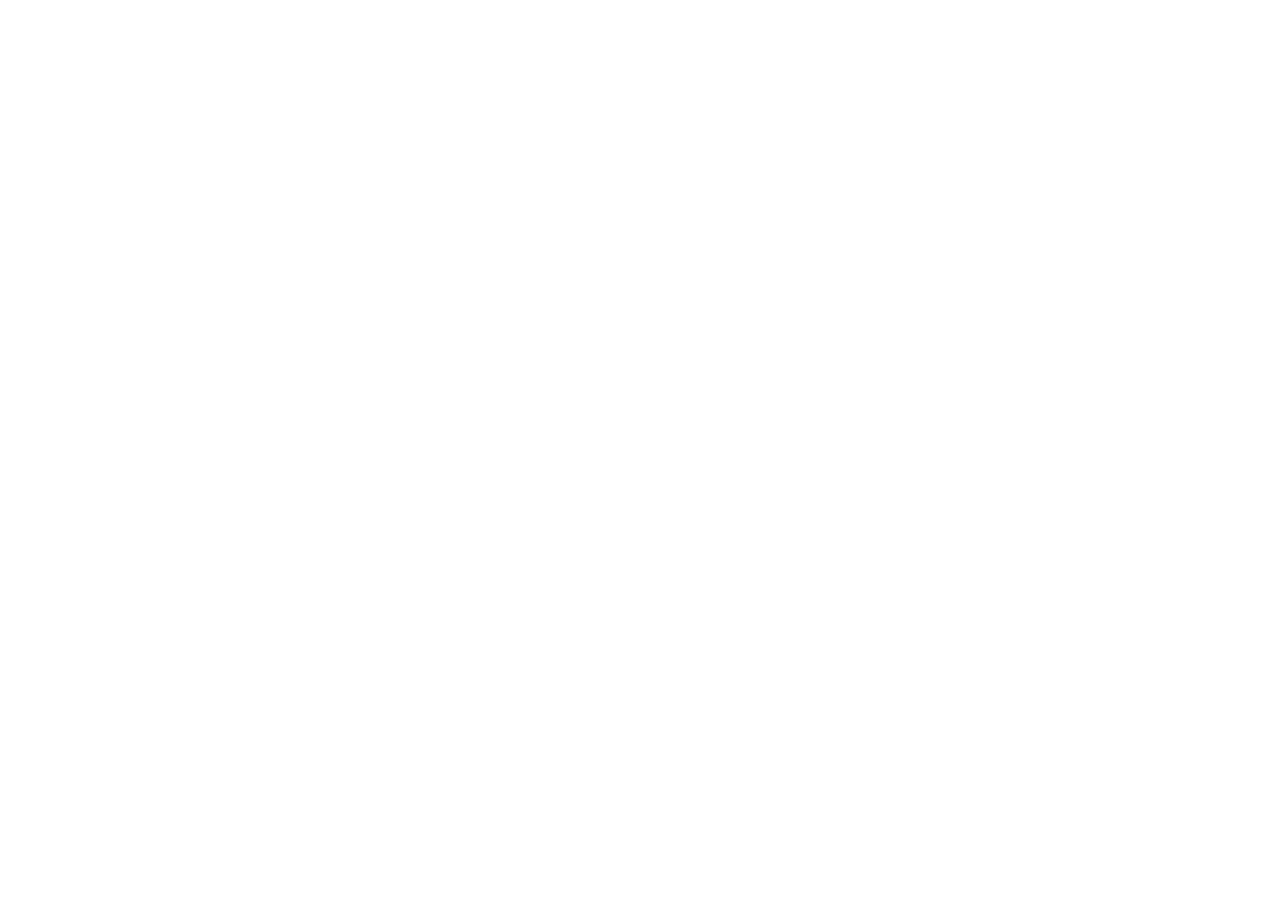
==== portfolio.html @ ced8c38a "readyToWork" ====
<!DOCTYPE html>
<html lang="en">
  <head>
    <meta charset="UTF-8" />
    <meta http-equiv="X-UA-Compatible" content="IE=edge" />
    <meta name="viewport" content="width=device-width, initial-scale=1.0" />
    <title>Document</title>
  </head>
  <body></body>
</html>
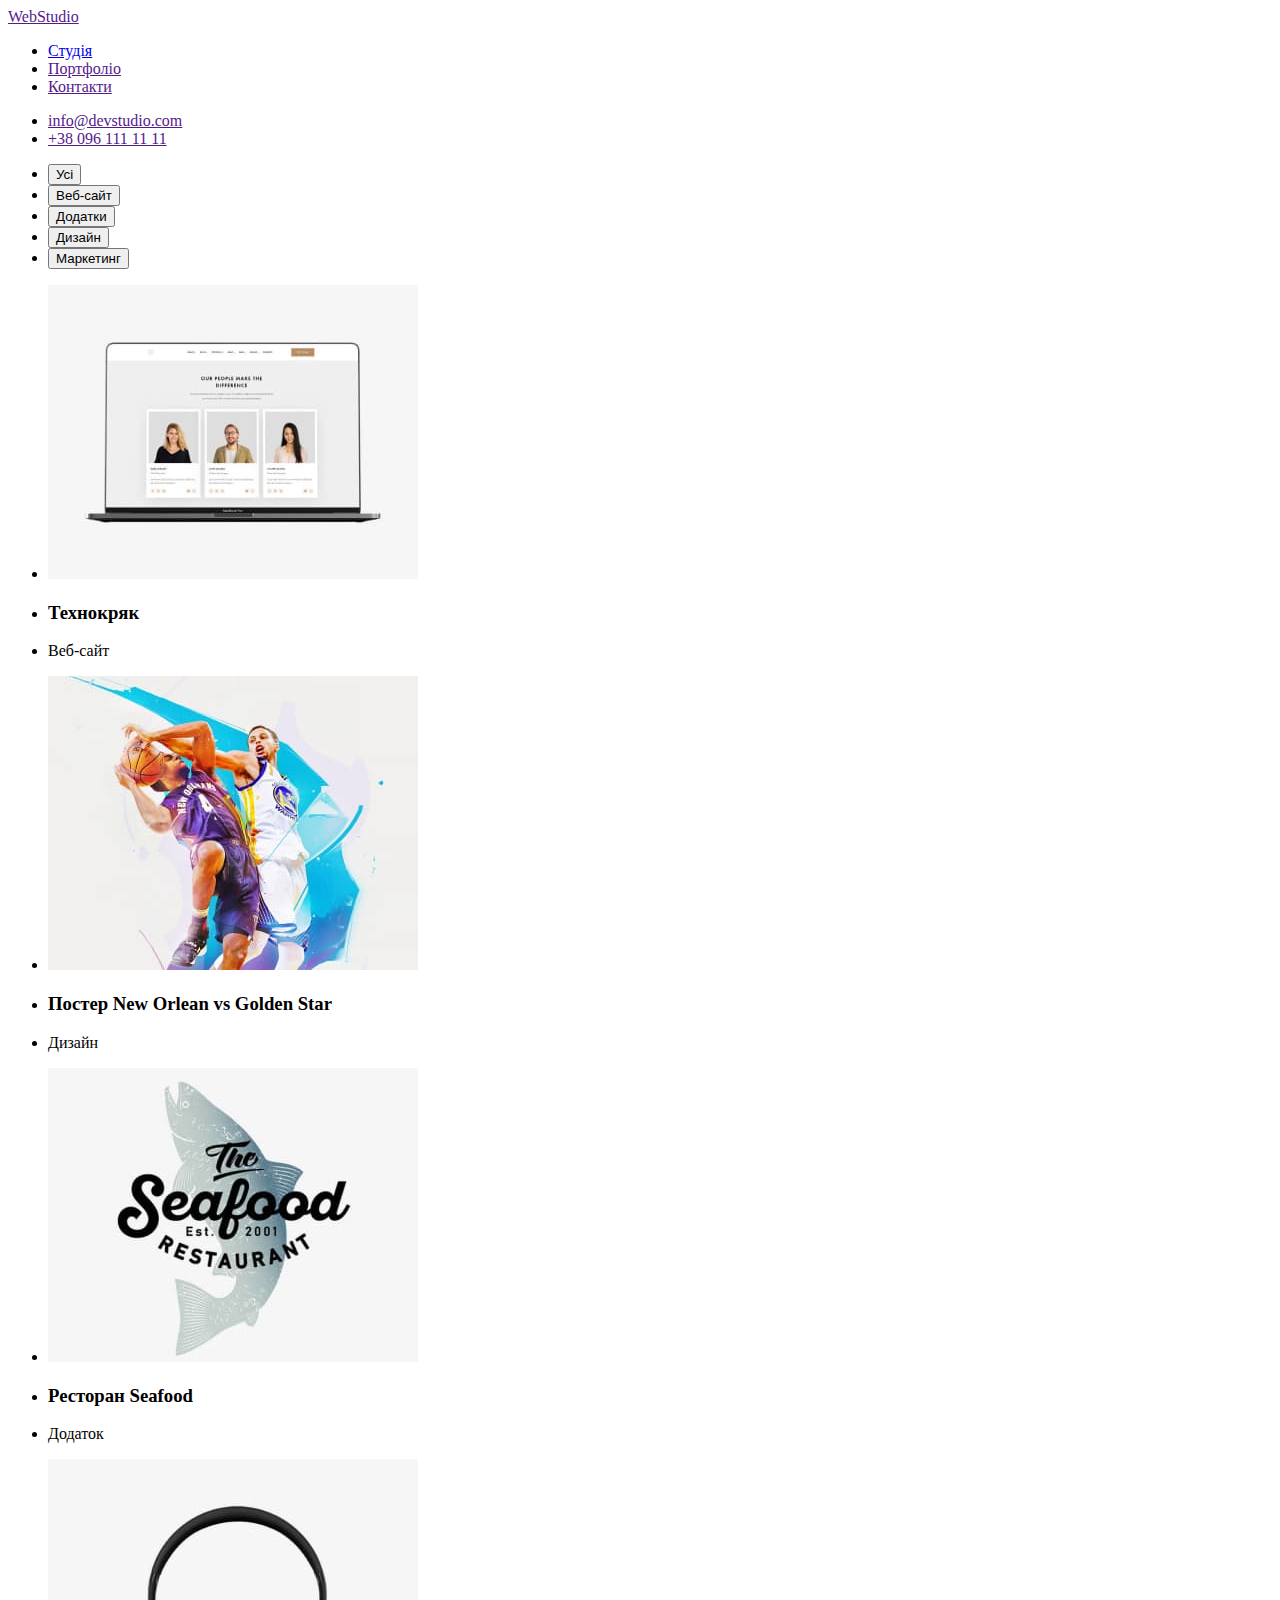
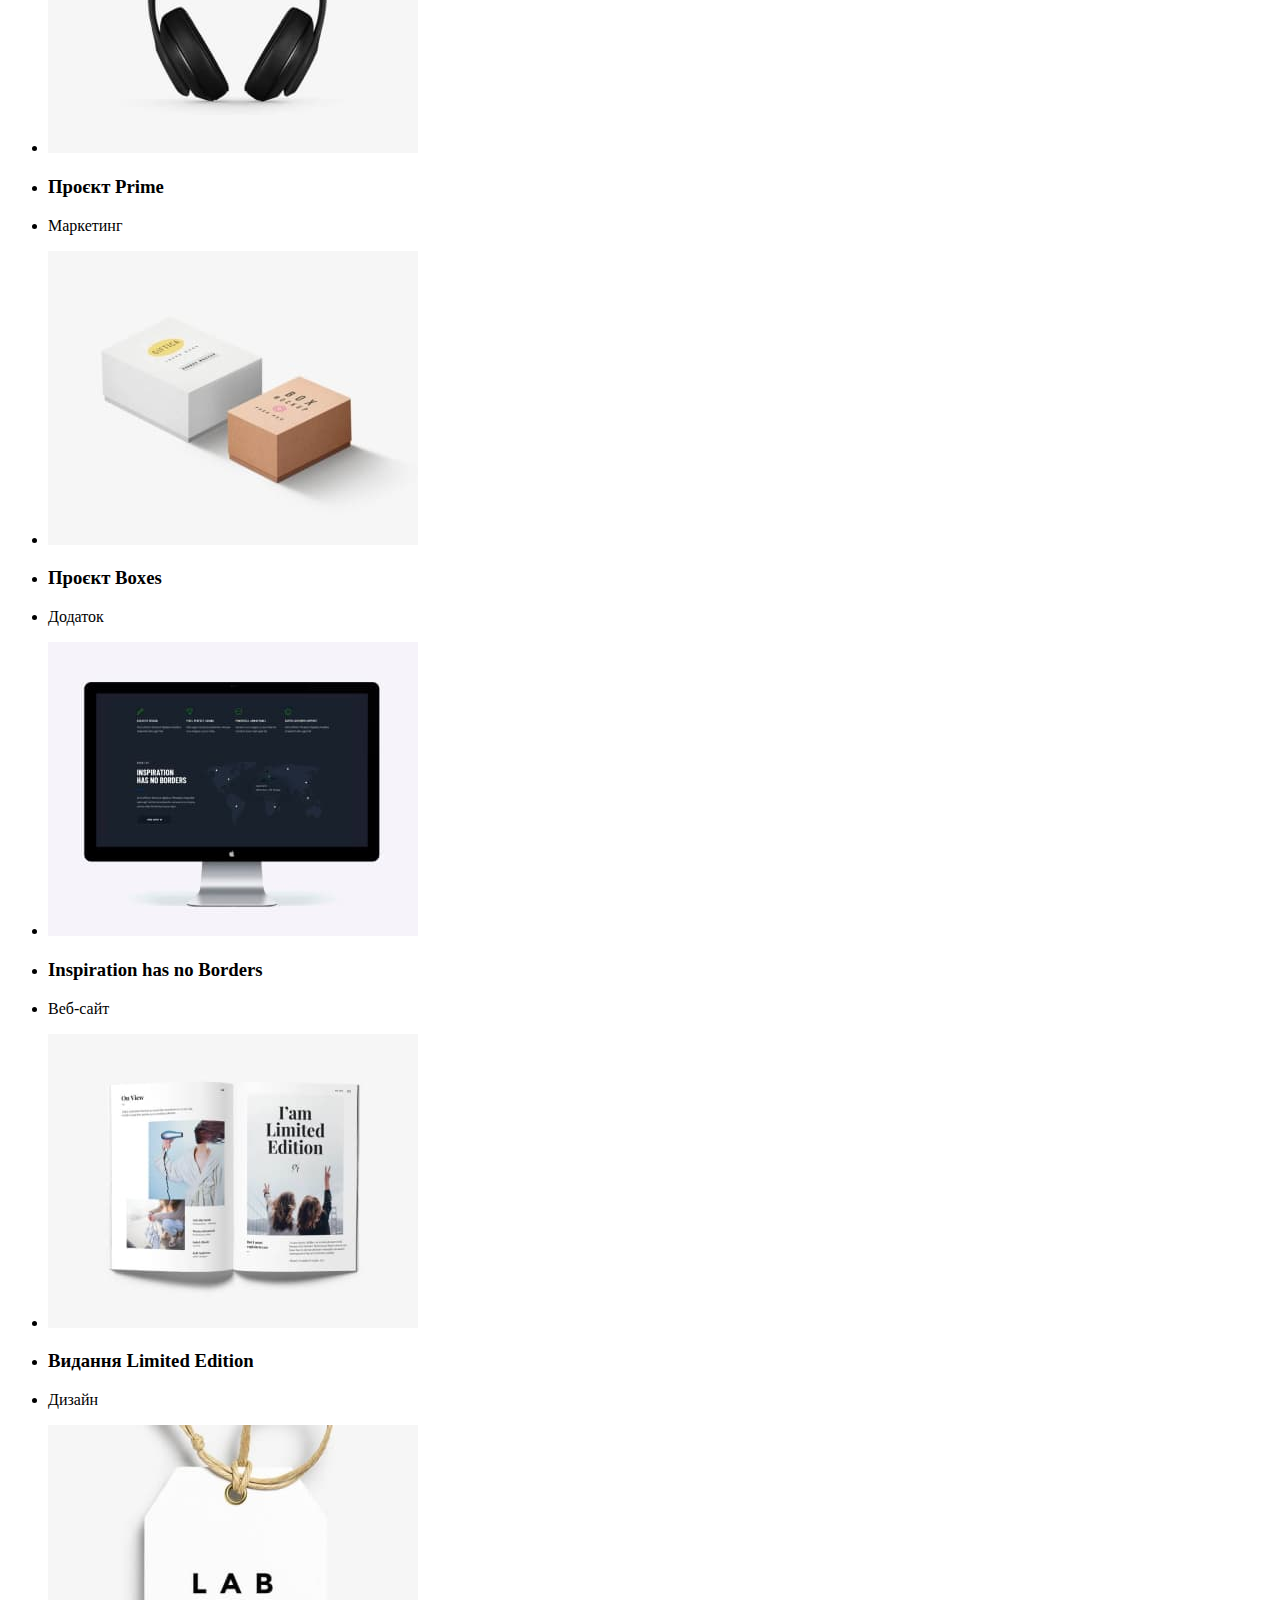
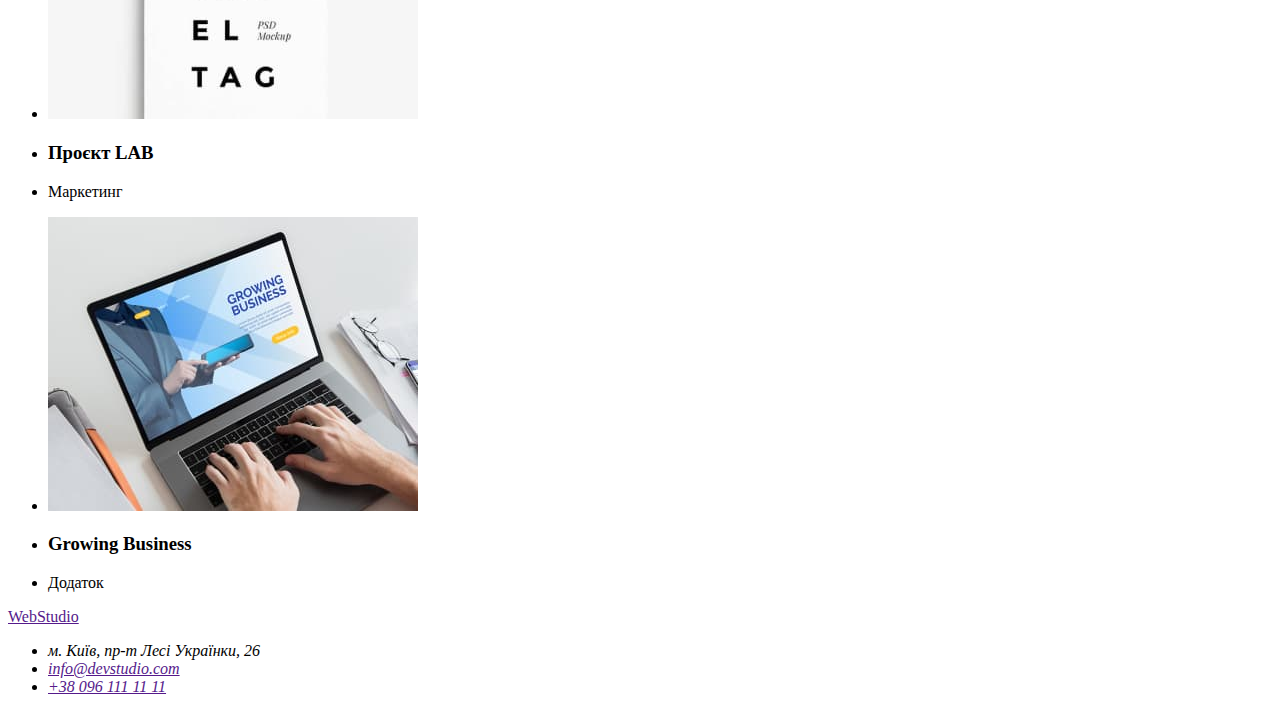
==== commit 1f8f19c6: "test" ====
--- a/portfolio.html
+++ b/portfolio.html
@@ -1,10 +1,98 @@
 <!DOCTYPE html>
-<html lang="en">
+<html lang="uk">
   <head>
     <meta charset="UTF-8" />
     <meta http-equiv="X-UA-Compatible" content="IE=edge" />
     <meta name="viewport" content="width=device-width, initial-scale=1.0" />
     <title>Document</title>
+    <link rel="stylesheet" href="css/style.css" />
   </head>
-  <body></body>
+  <body>
+    <header>
+      <a href="">WebStudio</a>
+      <nav>
+        <ul>
+          <li><a href="index.html">Студія</a></li>
+          <li><a href="">Портфоліо</a></li>
+          <li><a href="">Контакти</a></li>
+        </ul>
+      </nav>
+      <ul>
+        <li><a href="">info@devstudio.com</a></li>
+        <li><a href="">+38 096 111 11 11</a></li>
+      </ul>
+    </header>
+    <main>
+      <section>
+        <ul>
+          <li><button type="button">Усі</button></li>
+          <li><button type="button">Веб-сайт</button></li>
+          <li><button type="button">Додатки</button></li>
+          <li><button type="button">Дизайн</button></li>
+          <li><button type="button">Маркетинг</button></li>
+        </ul>
+      </section>
+      <section>
+        <ul>
+          <li><img src="images\cards\img.jpg" alt="laptop" /></li>
+          <li><h3>Технокряк</h3></li>
+          <li><p>Веб-сайт</p></li>
+        </ul>
+        <ul>
+          <li><img src="images\cards\img (1).jpg" alt="players" /></li>
+          <li><h3>Постер New Orlean vs Golden Star</h3></li>
+          <li><p>Дизайн</p></li>
+        </ul>
+        <ul>
+          <li><img src="images\cards\img (2).jpg" alt="restaurant" /></li>
+          <li><h3>Ресторан Seafood</h3></li>
+          <li><p>Додаток</p></li>
+        </ul>
+        <ul>
+          <li><img src="images\cards\img (3).jpg" alt="headphones" /></li>
+          <li><h3>Проєкт Prime</h3></li>
+          <li><p>Маркетинг</p></li>
+        </ul>
+        <ul>
+          <li><img src="images\cards\img (4).jpg" alt="boxes" /></li>
+          <li><h3>Проєкт Boxes</h3></li>
+          <li><p>Додаток</p></li>
+        </ul>
+        <ul>
+          <li><img src="images\cards\img (5).jpg" alt="monitor" /></li>
+          <li><h3>Inspiration has no Borders</h3></li>
+          <li><p>Веб-сайт</p></li>
+        </ul>
+        <ul>
+          <li><img src="images\cards\img (6).jpg" alt="book" /></li>
+          <li><h3>Видання Limited Edition</h3></li>
+          <li><p>Дизайн</p></li>
+        </ul>
+        <ul>
+          <li><img src="images\cards\img (7).jpg" alt="label" /></li>
+          <li><h3>Проєкт LAB</h3></li>
+          <li><p>Маркетинг</p></li>
+        </ul>
+        <ul>
+          <li><img src="images\cards\img (8).jpg" alt="laptop" /></li>
+          <li><h3>Growing Business</h3></li>
+          <li><p>Додаток</p></li>
+        </ul>
+      </section>
+    </main>
+    <footer>
+      <a href="">WebStudio</a>
+      <address>
+        <ul>
+          <li><a>м. Київ, пр-т Лесі Українки, 26</a></li>
+          <li>
+            <a href="">info@devstudio.com</a>
+          </li>
+          <li>
+            <a href="">+38 096 111 11 11</a>
+          </li>
+        </ul>
+      </address>
+    </footer>
+  </body>
 </html>
--- a/css/style.css
+++ b/css/style.css
@@ -0,0 +1 @@
+
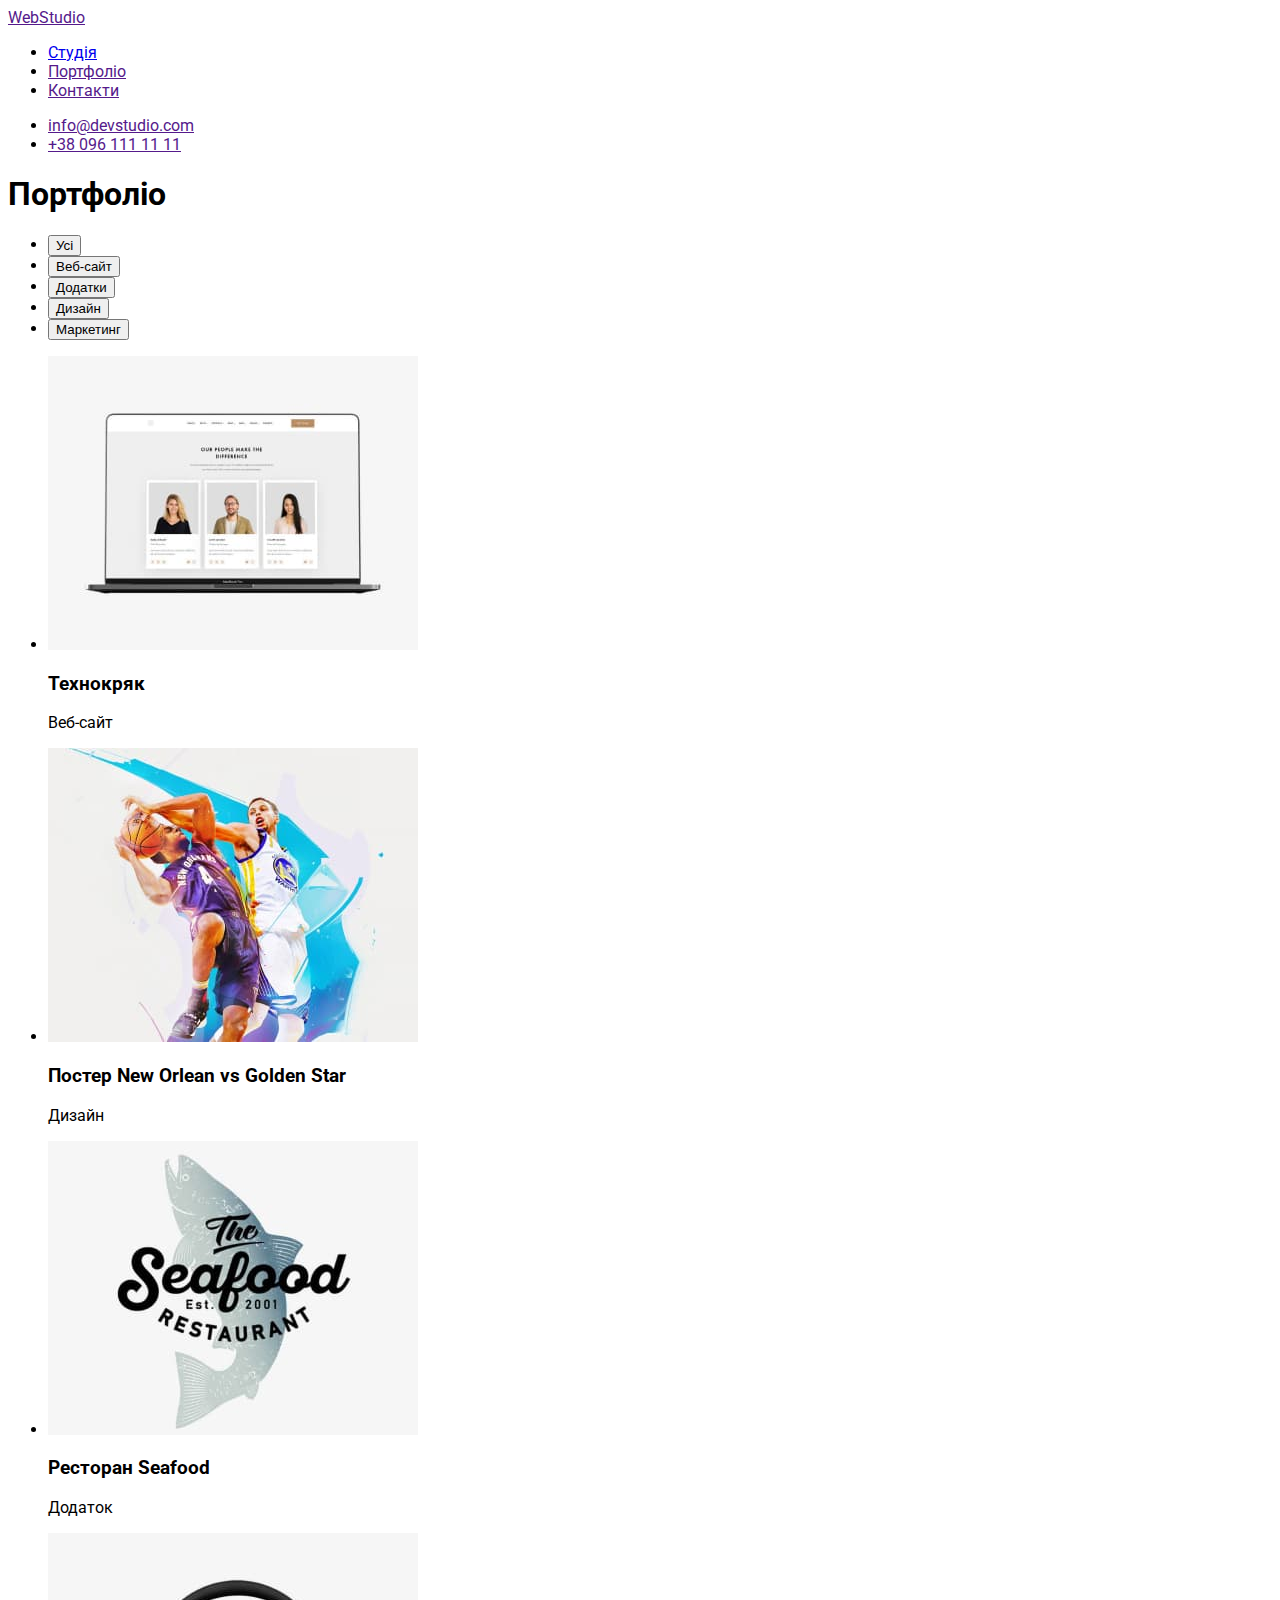
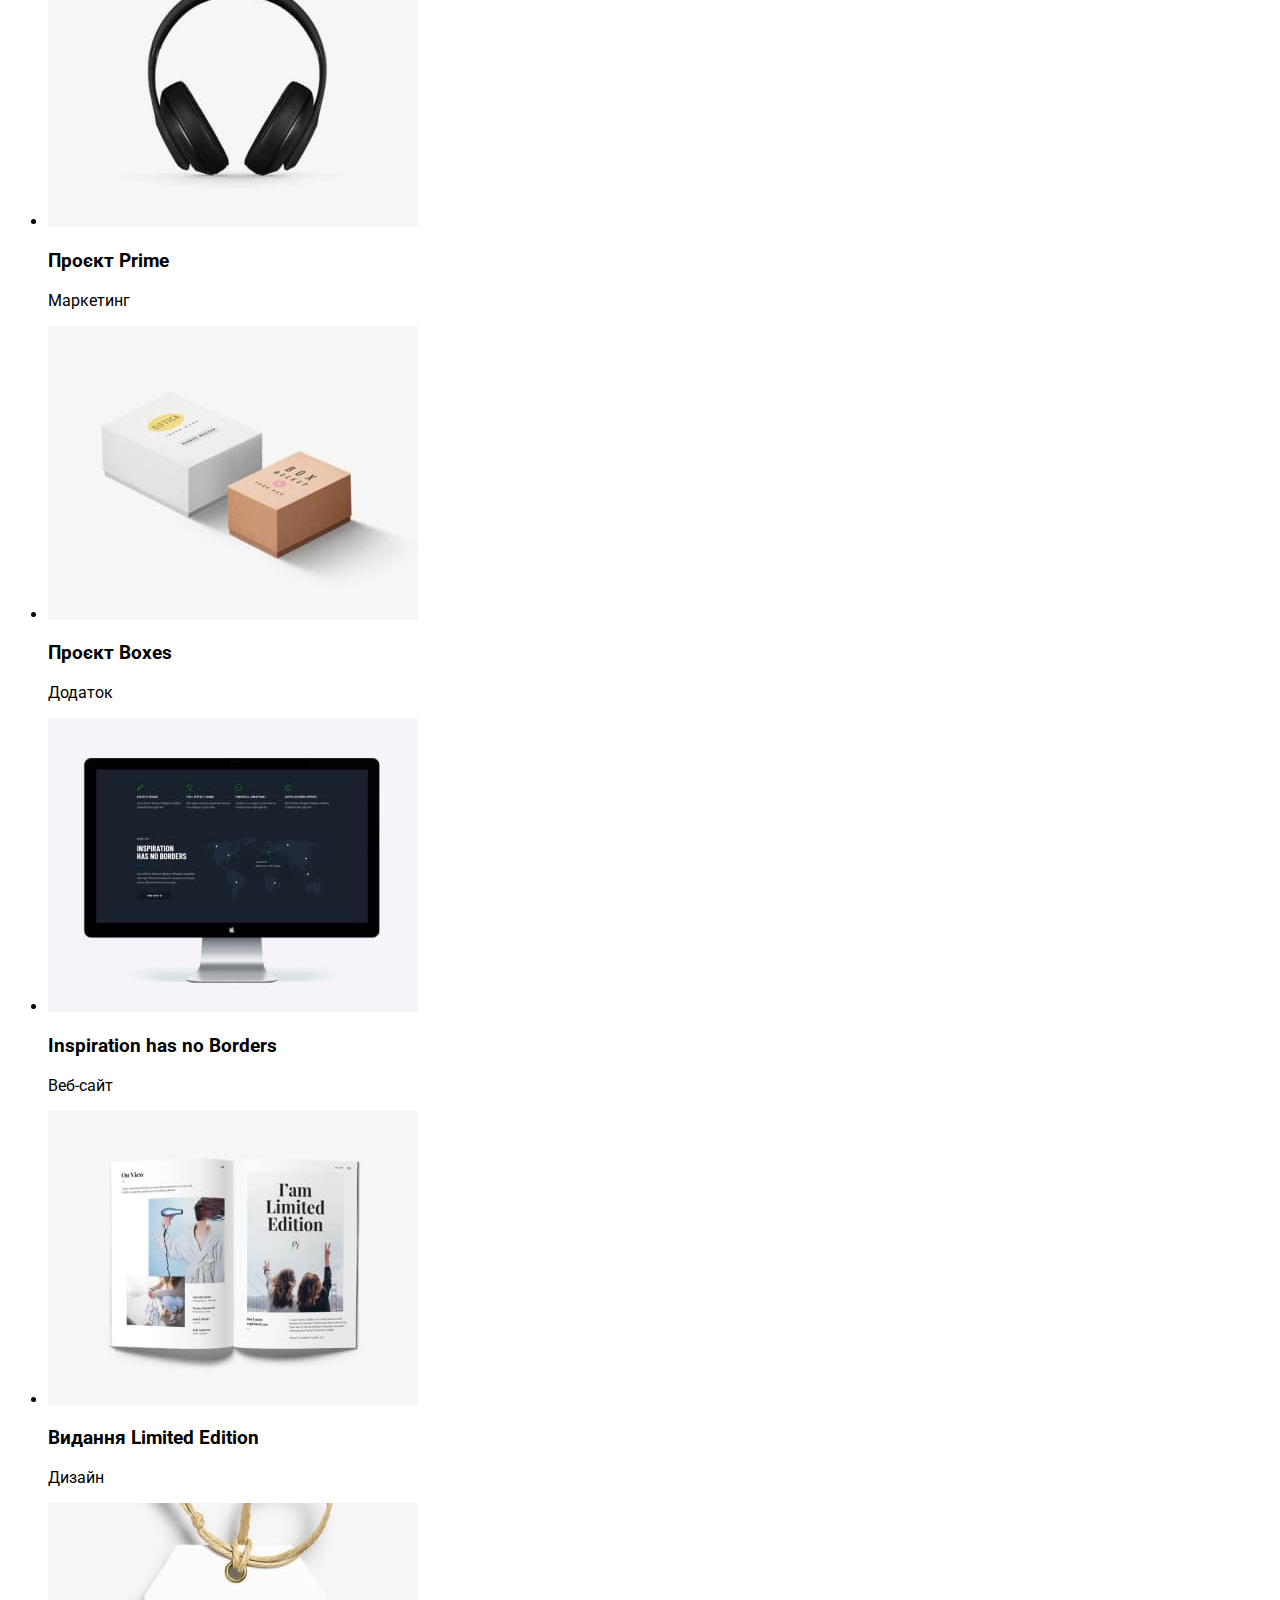
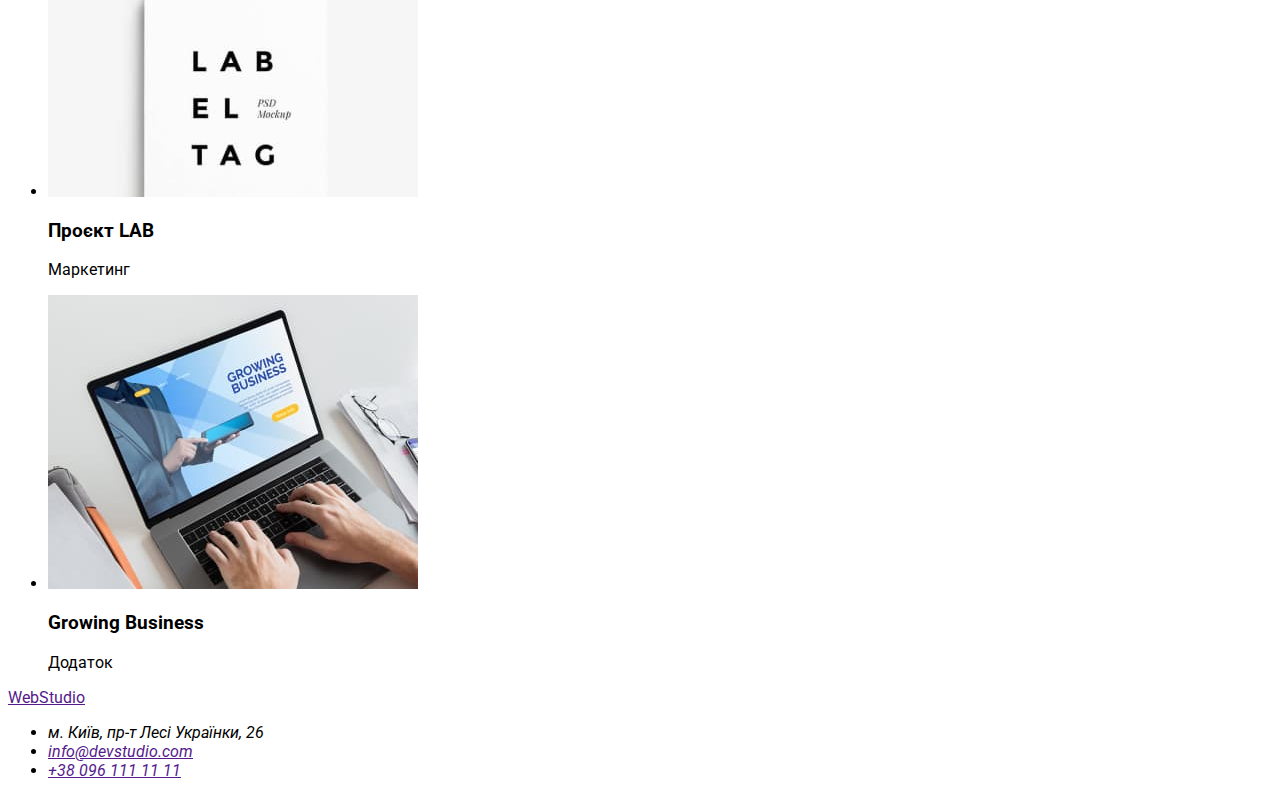
==== commit 71cde5d5: "almost" ====
--- a/portfolio.html
+++ b/portfolio.html
@@ -6,6 +6,10 @@
     <meta name="viewport" content="width=device-width, initial-scale=1.0" />
     <title>Document</title>
     <link rel="stylesheet" href="css/style.css" />
+    <link
+      href="https://fonts.googleapis.com/css2?family=Raleway:wght@700&family=Roboto:wght@400;500;700;900&display=swap"
+      rel="stylesheet"
+    />
   </head>
   <body>
     <header>
@@ -24,6 +28,7 @@
     </header>
     <main>
       <section>
+        <h1>Портфоліо</h1>
         <ul>
           <li><button type="button">Усі</button></li>
           <li><button type="button">Веб-сайт</button></li>
@@ -31,52 +36,52 @@
           <li><button type="button">Дизайн</button></li>
           <li><button type="button">Маркетинг</button></li>
         </ul>
-      </section>
-      <section>
         <ul>
-          <li><img src="images\cards\img.jpg" alt="laptop" /></li>
-          <li><h3>Технокряк</h3></li>
-          <li><p>Веб-сайт</p></li>
-        </ul>
-        <ul>
-          <li><img src="images\cards\img (1).jpg" alt="players" /></li>
-          <li><h3>Постер New Orlean vs Golden Star</h3></li>
-          <li><p>Дизайн</p></li>
-        </ul>
-        <ul>
-          <li><img src="images\cards\img (2).jpg" alt="restaurant" /></li>
-          <li><h3>Ресторан Seafood</h3></li>
-          <li><p>Додаток</p></li>
-        </ul>
-        <ul>
-          <li><img src="images\cards\img (3).jpg" alt="headphones" /></li>
-          <li><h3>Проєкт Prime</h3></li>
-          <li><p>Маркетинг</p></li>
-        </ul>
-        <ul>
-          <li><img src="images\cards\img (4).jpg" alt="boxes" /></li>
-          <li><h3>Проєкт Boxes</h3></li>
-          <li><p>Додаток</p></li>
-        </ul>
-        <ul>
-          <li><img src="images\cards\img (5).jpg" alt="monitor" /></li>
-          <li><h3>Inspiration has no Borders</h3></li>
-          <li><p>Веб-сайт</p></li>
-        </ul>
-        <ul>
-          <li><img src="images\cards\img (6).jpg" alt="book" /></li>
-          <li><h3>Видання Limited Edition</h3></li>
-          <li><p>Дизайн</p></li>
-        </ul>
-        <ul>
-          <li><img src="images\cards\img (7).jpg" alt="label" /></li>
-          <li><h3>Проєкт LAB</h3></li>
-          <li><p>Маркетинг</p></li>
-        </ul>
-        <ul>
-          <li><img src="images\cards\img (8).jpg" alt="laptop" /></li>
-          <li><h3>Growing Business</h3></li>
-          <li><p>Додаток</p></li>
+          <li>
+            <img src="images\cards\img.jpg" alt="laptop" width="370" />
+            <h3>Технокряк</h3>
+            <p>Веб-сайт</p>
+          </li>
+          <li>
+            <img src="images\cards\img (1).jpg" alt="players" width="370" />
+            <h3>Постер New Orlean vs Golden Star</h3>
+            <p>Дизайн</p>
+          </li>
+          <li>
+            <img src="images\cards\img (2).jpg" alt="restaurant" width="370" />
+            <h3>Ресторан Seafood</h3>
+            <p>Додаток</p>
+          </li>
+          <li>
+            <img src="images\cards\img (3).jpg" alt="headphones" width="370" />
+            <h3>Проєкт Prime</h3>
+            <p>Маркетинг</p>
+          </li>
+          <li>
+            <img src="images\cards\img (4).jpg" alt="boxes" width="370" />
+            <h3>Проєкт Boxes</h3>
+            <p>Додаток</p>
+          </li>
+          <li>
+            <img src="images\cards\img (5).jpg" alt="monitor" width="370" />
+            <h3>Inspiration has no Borders</h3>
+            <p>Веб-сайт</p>
+          </li>
+          <li>
+            <img src="images\cards\img (6).jpg" alt="book" width="370" />
+            <h3>Видання Limited Edition</h3>
+            <p>Дизайн</p>
+          </li>
+          <li>
+            <img src="images\cards\img (7).jpg" alt="label" width="370" />
+            <h3>Проєкт LAB</h3>
+            <p>Маркетинг</p>
+          </li>
+          <li>
+            <img src="images\cards\img (8).jpg" alt="laptop" width="370" />
+            <h3>Growing Business</h3>
+            <p>Додаток</p>
+          </li>
         </ul>
       </section>
     </main>
--- a/css/style.css
+++ b/css/style.css
@@ -1 +1,28 @@
+/* main-color  #212121
+   second-color #757575
+   backgr-color #F5F5F5
+  secback-color #F5F4FA
+   accent-color #2196F3
+*/
 
+:root {
+  --primary-text-color: #757575;
+  --title-text-color: #212121;
+  --accent-color: #2196f3;
+  --primary-bk-color: #f5f5f5;
+  --secondary-bk-color: #f5f4fa;
+  --bk--white-color: #ffffff;
+}
+
+body {
+  font-family: Roboto, sans-serif;
+}
+
+.button.primary {
+  background-color: var(--accent-color);
+  color: var(--bk--white-color);
+}
+.button.secondry {
+  background-color: var(--bk--white-color);
+  color: var(--title-text-color);
+}
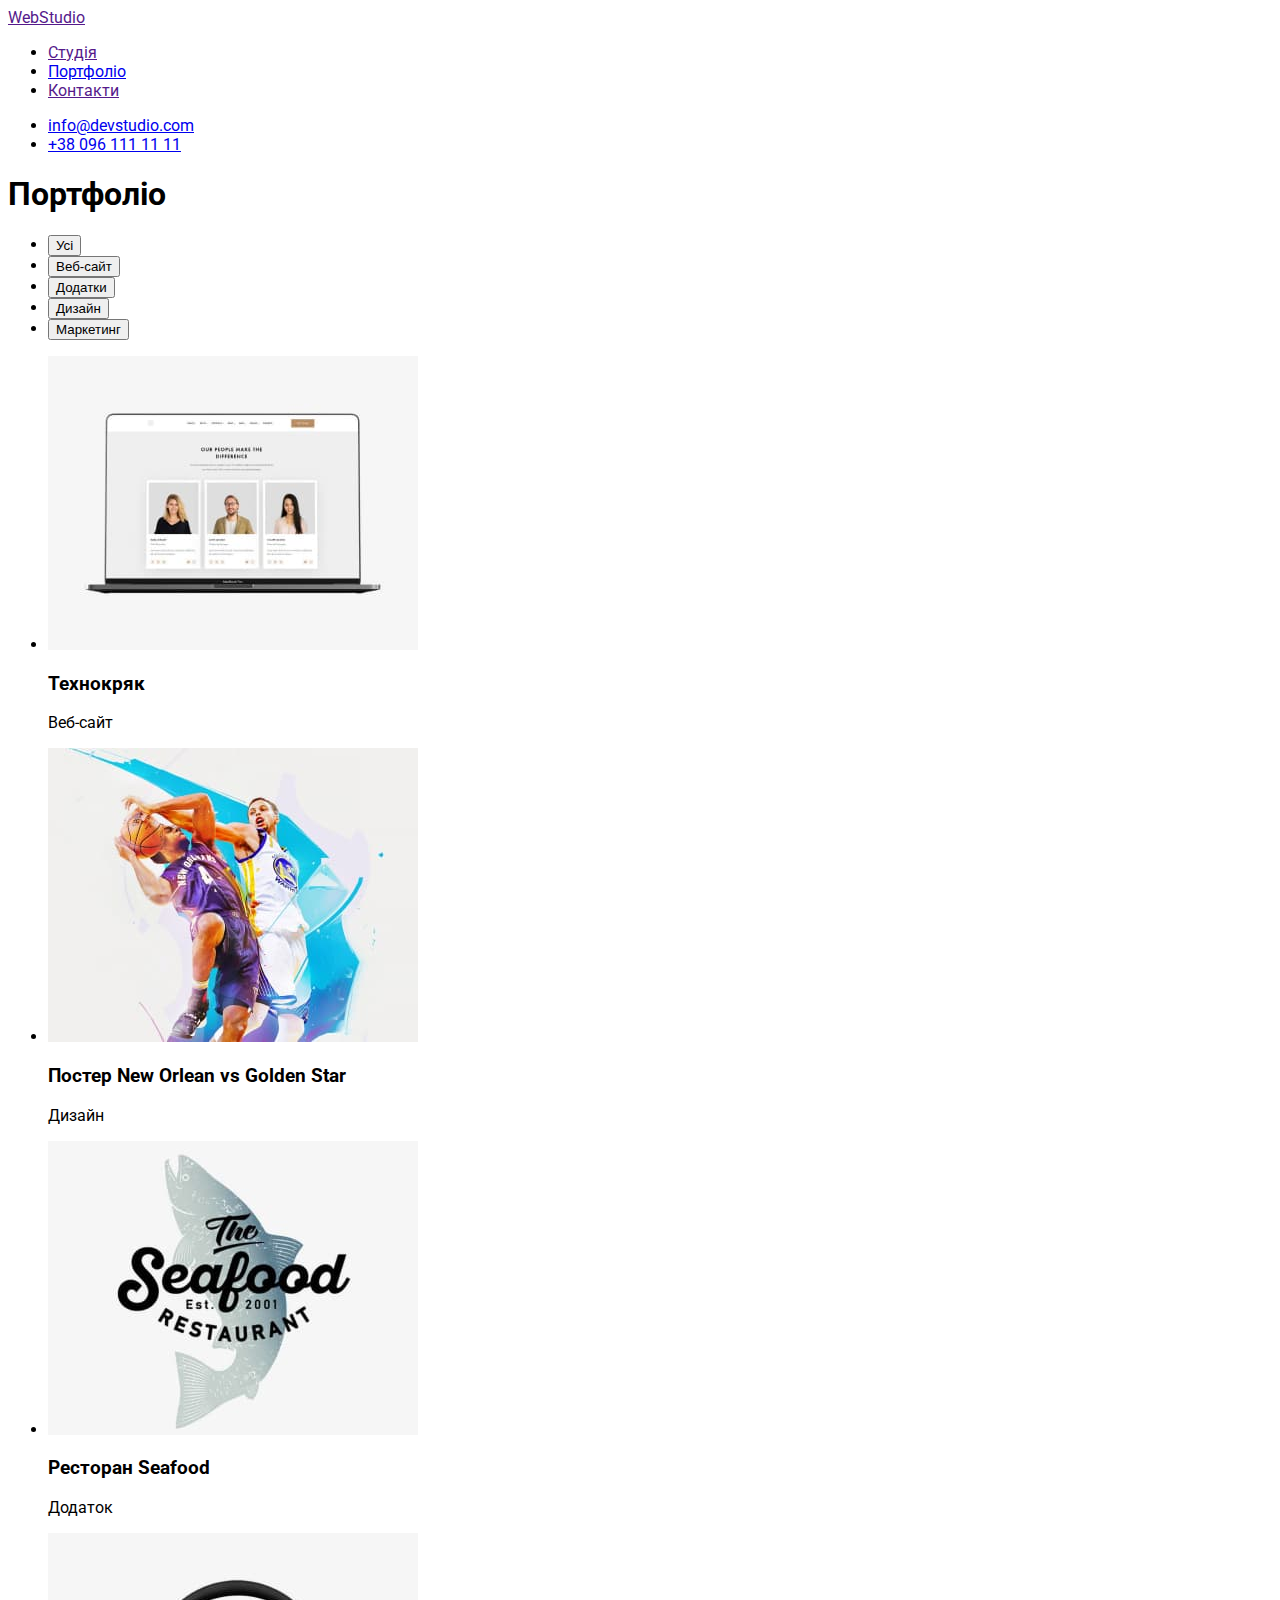
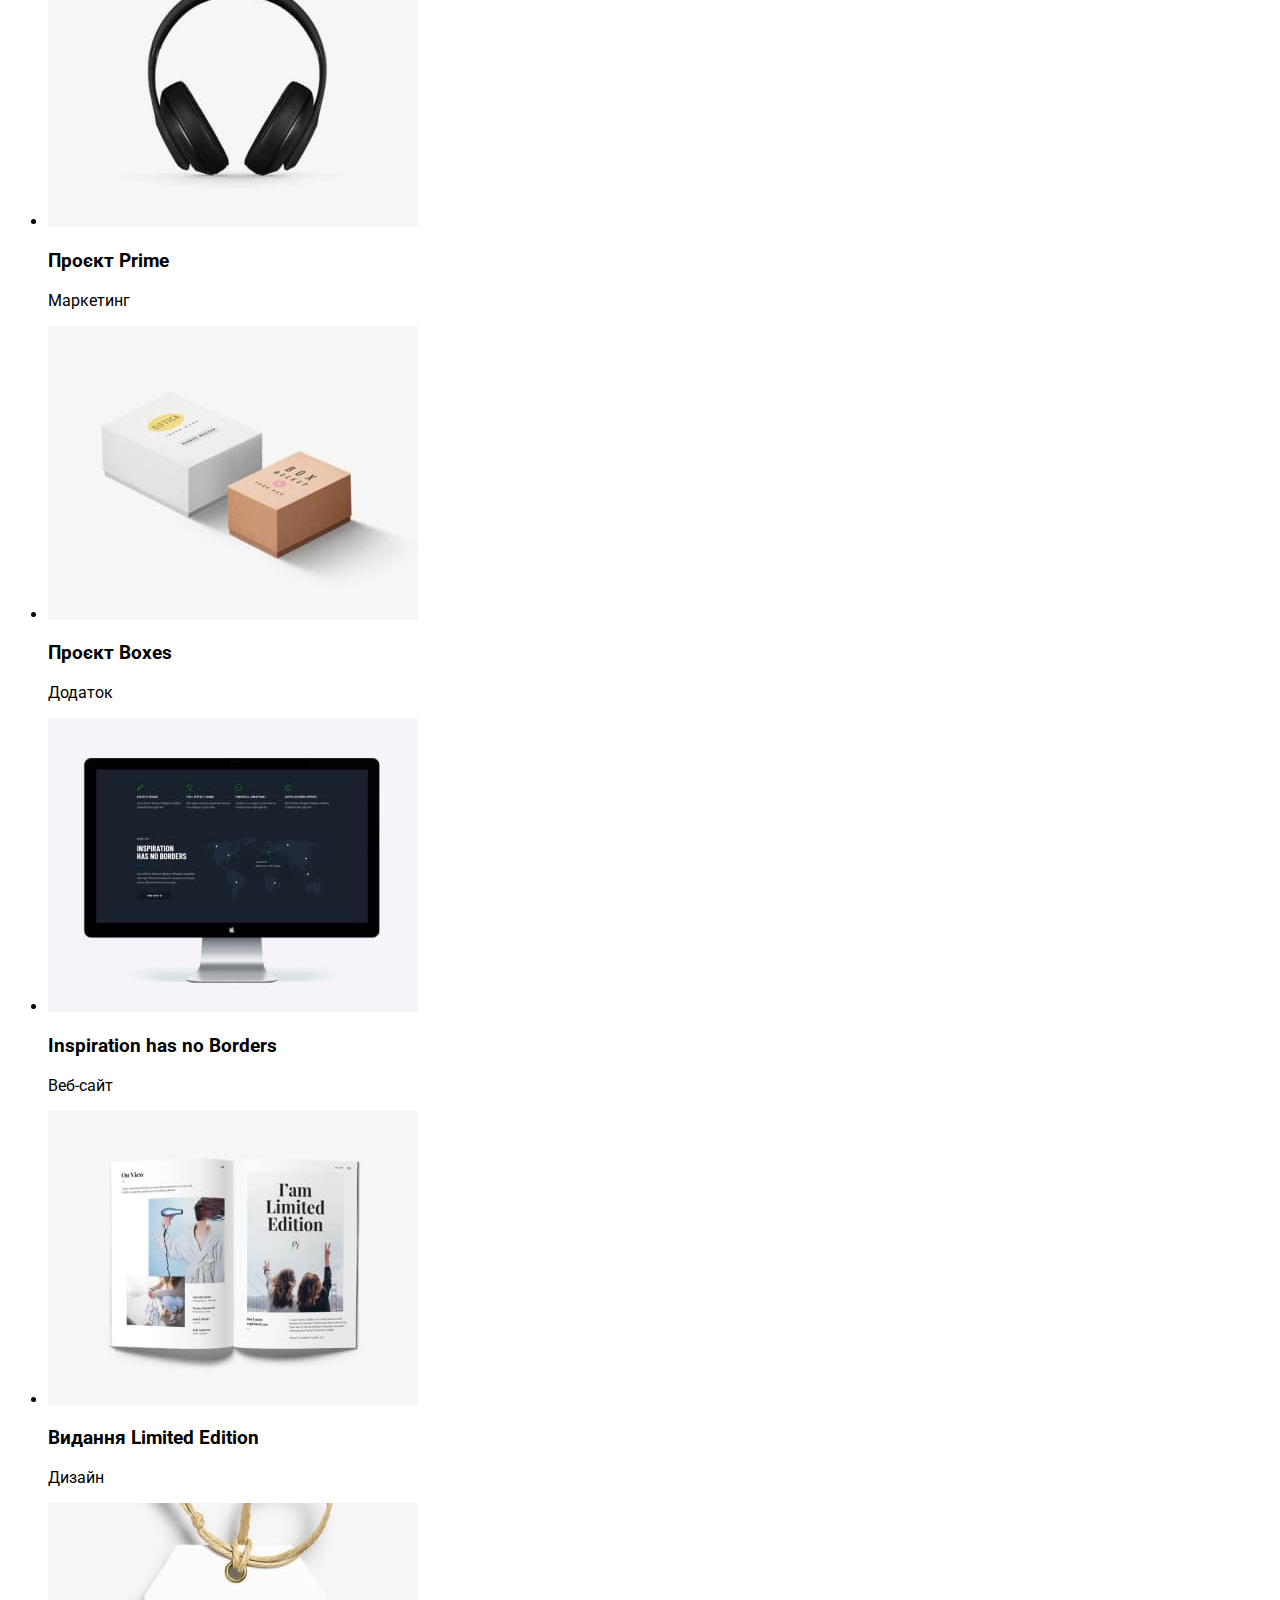
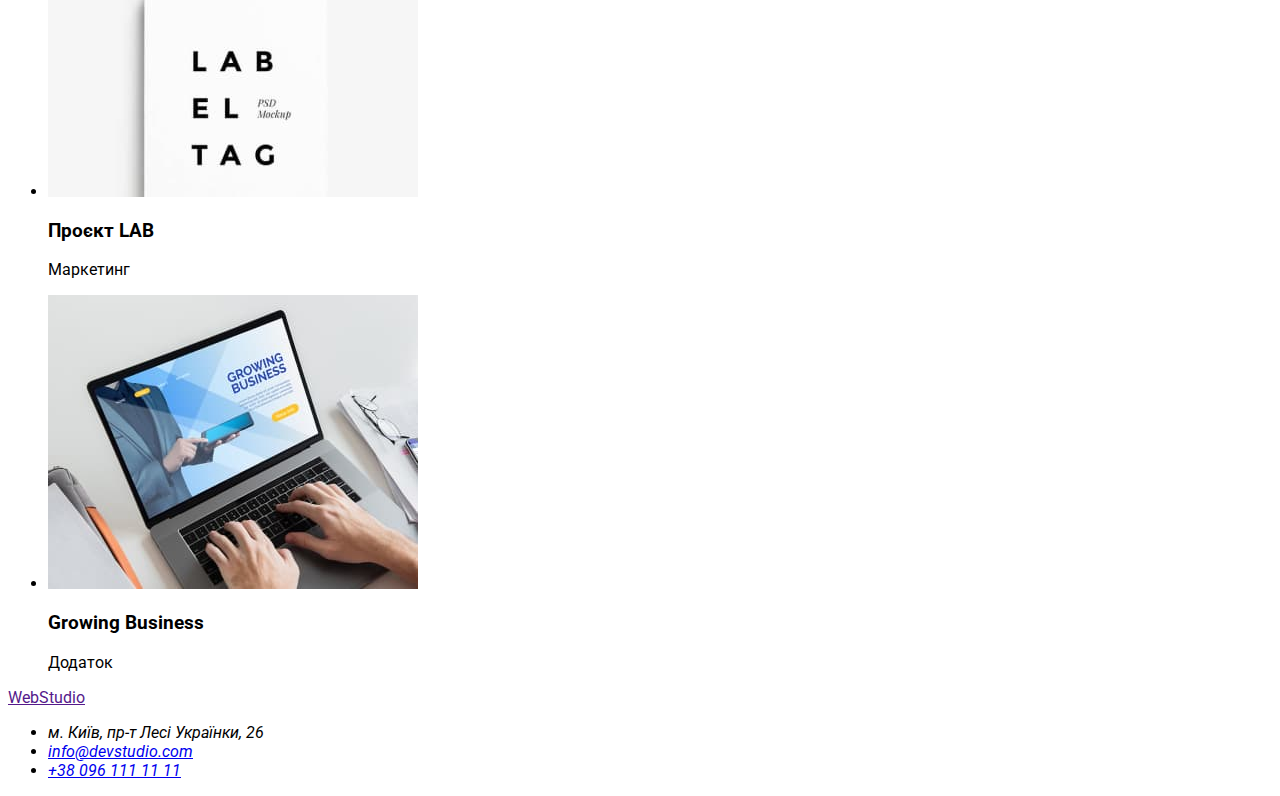
==== commit 7f087184: "new" ====
--- a/portfolio.html
+++ b/portfolio.html
@@ -16,14 +16,14 @@
       <a href="">WebStudio</a>
       <nav>
         <ul>
-          <li><a href="index.html">Студія</a></li>
-          <li><a href="">Портфоліо</a></li>
+          <li><a href="">Студія</a></li>
+          <li><a href="portfolio.html">Портфоліо</a></li>
           <li><a href="">Контакти</a></li>
         </ul>
       </nav>
       <ul>
-        <li><a href="">info@devstudio.com</a></li>
-        <li><a href="">+38 096 111 11 11</a></li>
+        <li><a href="mailto:info@devstudio.com">info@devstudio.com</a></li>
+        <li><a href="tel:+380961111111">+38 096 111 11 11</a></li>
       </ul>
     </header>
     <main>
@@ -38,47 +38,47 @@
         </ul>
         <ul>
           <li>
-            <img src="images\cards\img.jpg" alt="laptop" width="370" />
+            <img src="images/cards/img.jpg" alt="laptop" width="370" />
             <h3>Технокряк</h3>
             <p>Веб-сайт</p>
           </li>
           <li>
-            <img src="images\cards\img (1).jpg" alt="players" width="370" />
+            <img src="images/cards/img(1).jpg" alt="players" width="370" />
             <h3>Постер New Orlean vs Golden Star</h3>
             <p>Дизайн</p>
           </li>
           <li>
-            <img src="images\cards\img (2).jpg" alt="restaurant" width="370" />
+            <img src="images/cards/img(2).jpg" alt="restaurant" width="370" />
             <h3>Ресторан Seafood</h3>
             <p>Додаток</p>
           </li>
           <li>
-            <img src="images\cards\img (3).jpg" alt="headphones" width="370" />
+            <img src="images/cards/img(3).jpg" alt="headphones" width="370" />
             <h3>Проєкт Prime</h3>
             <p>Маркетинг</p>
           </li>
           <li>
-            <img src="images\cards\img (4).jpg" alt="boxes" width="370" />
+            <img src="images/cards/img(4).jpg" alt="boxes" width="370" />
             <h3>Проєкт Boxes</h3>
             <p>Додаток</p>
           </li>
           <li>
-            <img src="images\cards\img (5).jpg" alt="monitor" width="370" />
+            <img src="images/cards/img(5).jpg" alt="monitor" width="370" />
             <h3>Inspiration has no Borders</h3>
             <p>Веб-сайт</p>
           </li>
           <li>
-            <img src="images\cards\img (6).jpg" alt="book" width="370" />
+            <img src="images/cards/img(6).jpg" alt="book" width="370" />
             <h3>Видання Limited Edition</h3>
             <p>Дизайн</p>
           </li>
           <li>
-            <img src="images\cards\img (7).jpg" alt="label" width="370" />
+            <img src="images/cards/img(7).jpg" alt="label" width="370" />
             <h3>Проєкт LAB</h3>
             <p>Маркетинг</p>
           </li>
           <li>
-            <img src="images\cards\img (8).jpg" alt="laptop" width="370" />
+            <img src="images/cards/img(8).jpg" alt="laptop" width="370" />
             <h3>Growing Business</h3>
             <p>Додаток</p>
           </li>
@@ -91,10 +91,10 @@
         <ul>
           <li><a>м. Київ, пр-т Лесі Українки, 26</a></li>
           <li>
-            <a href="">info@devstudio.com</a>
+            <a href="mailto:info@devstudio.com">info@devstudio.com</a>
           </li>
           <li>
-            <a href="">+38 096 111 11 11</a>
+            <a href="tel:+380961111111">+38 096 111 11 11</a>
           </li>
         </ul>
       </address>
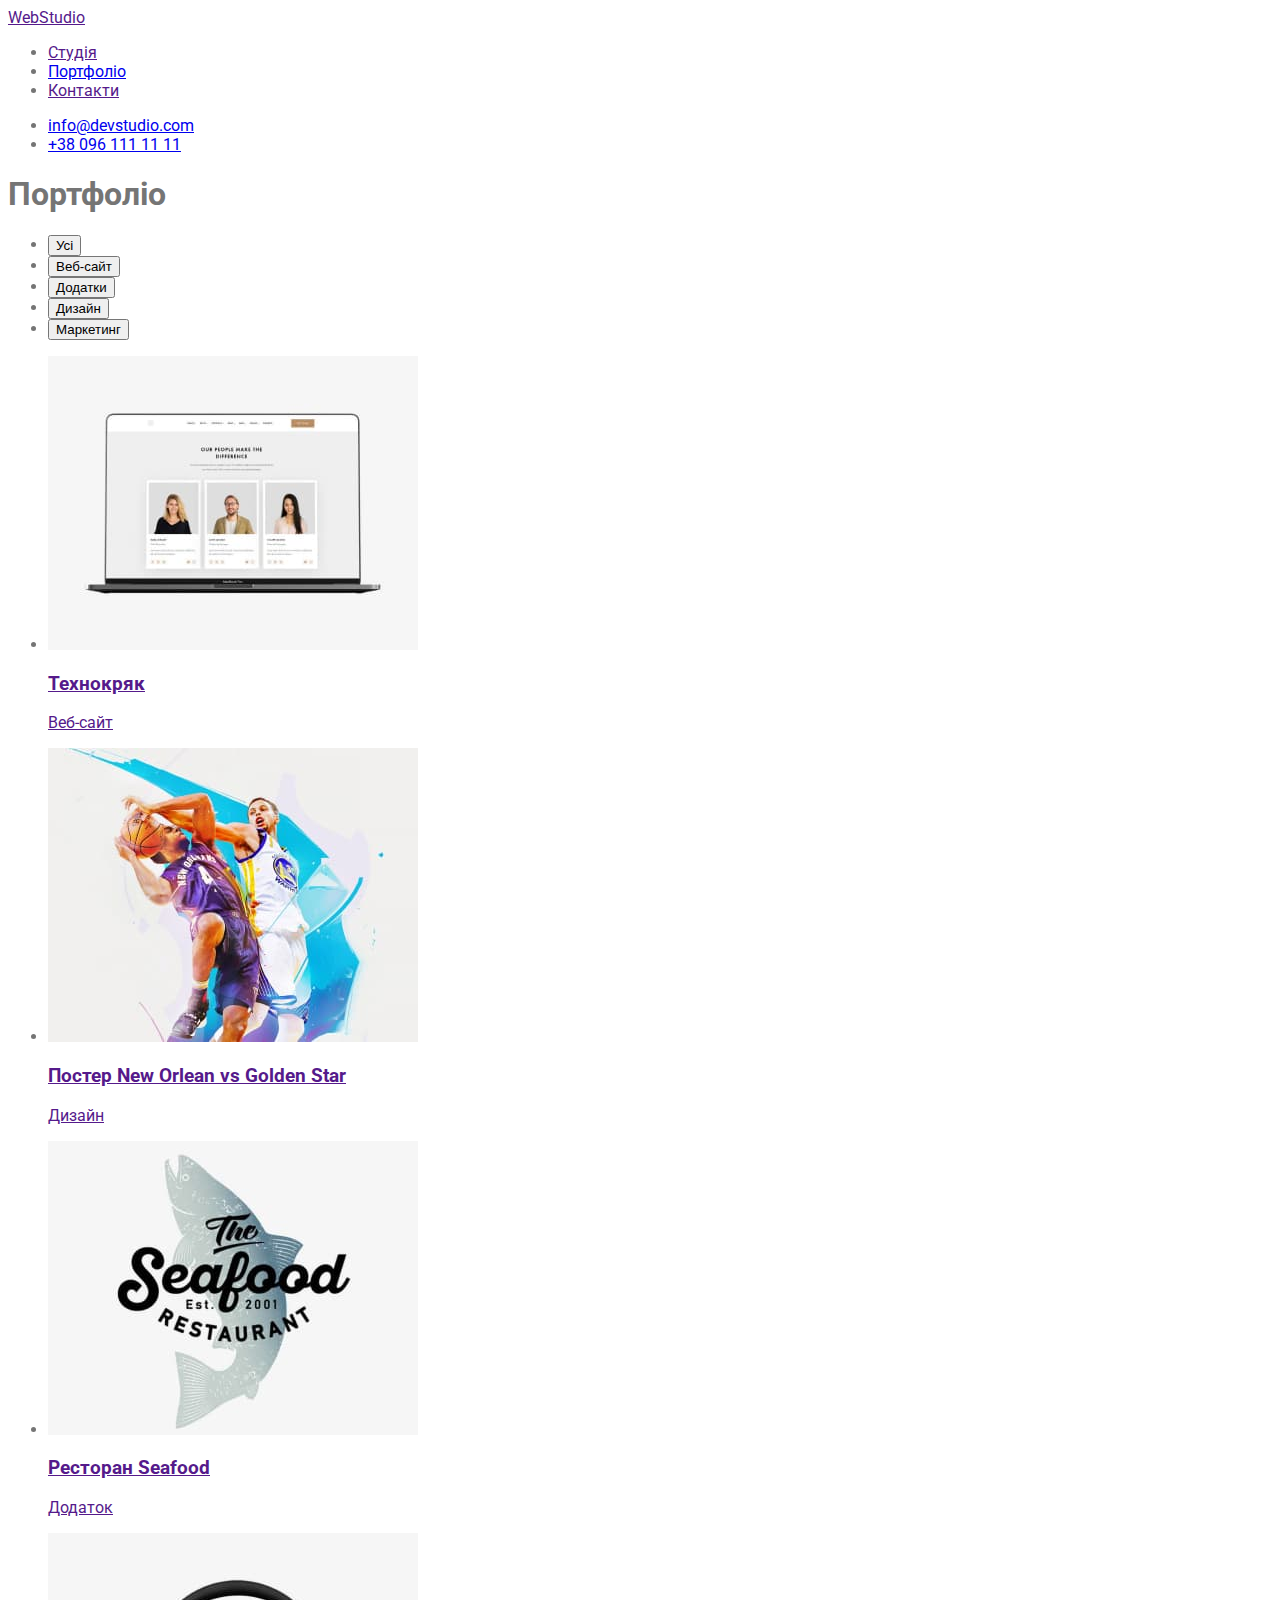
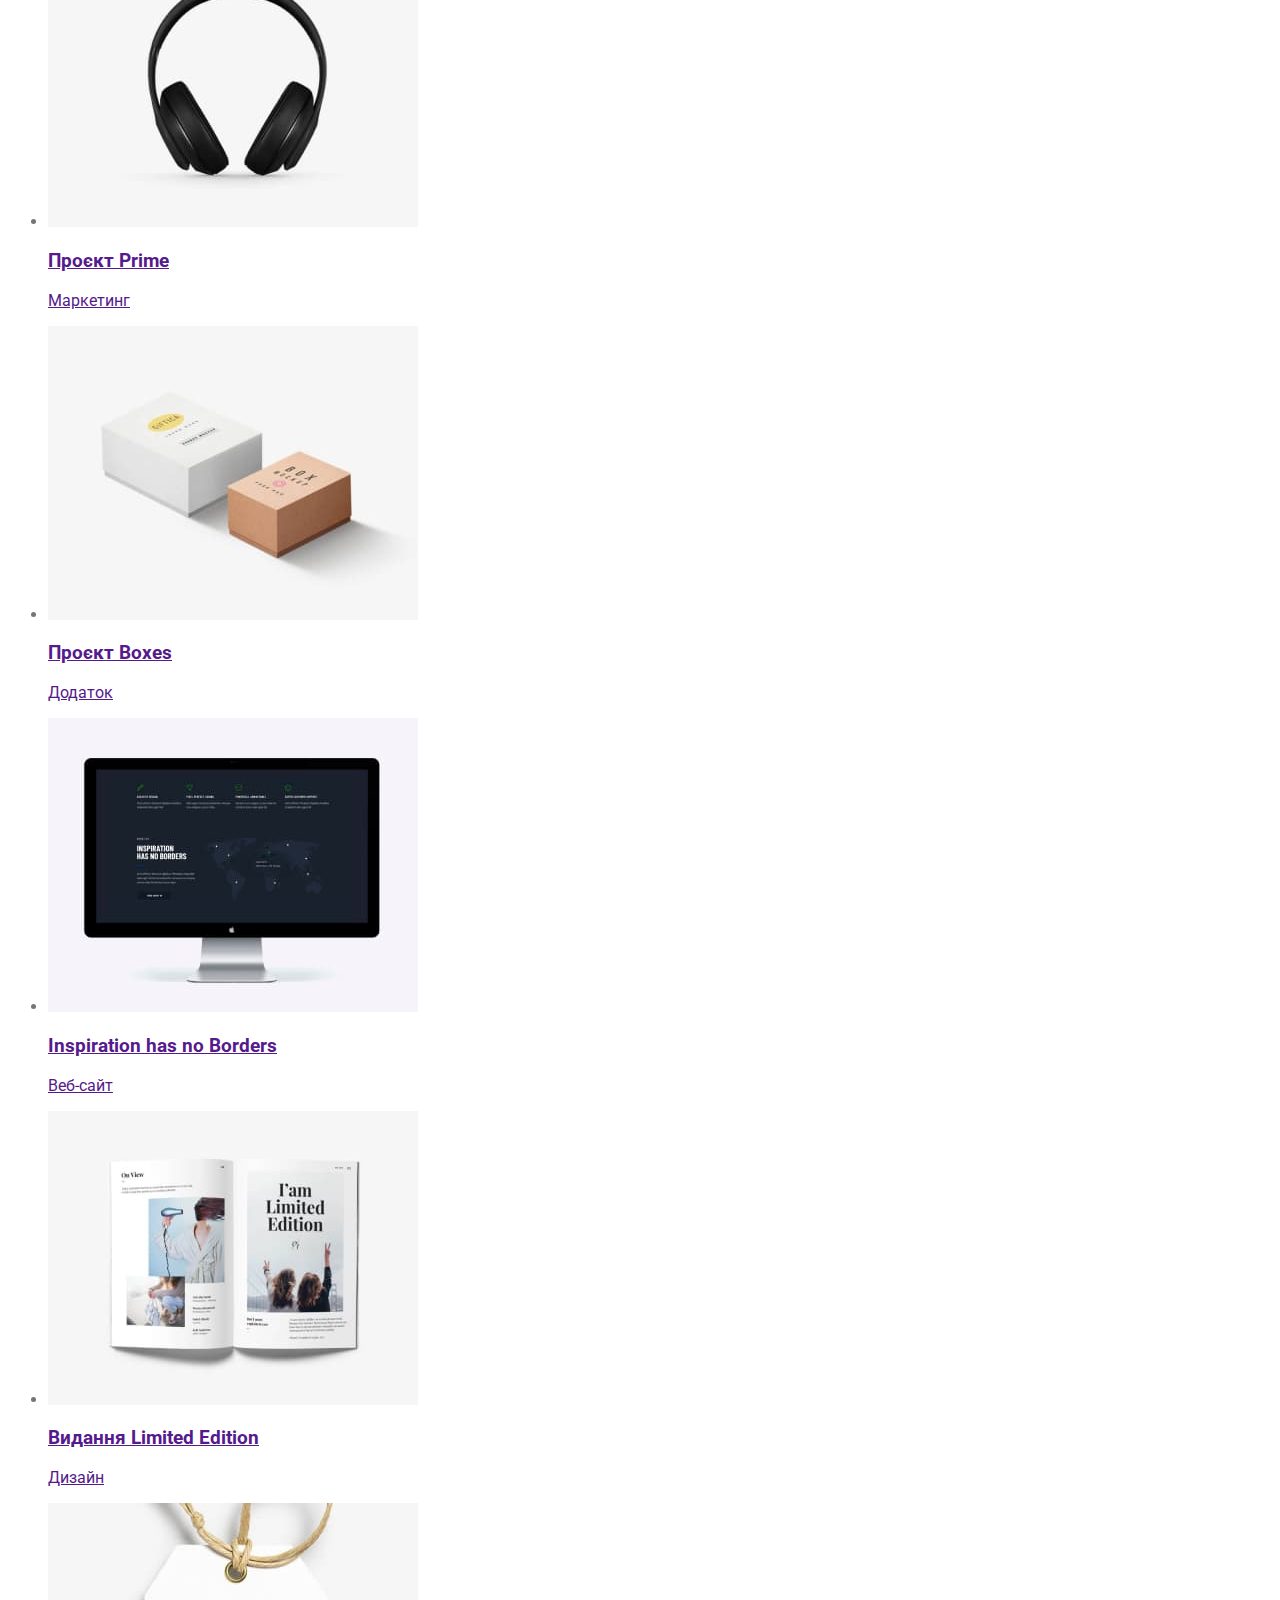
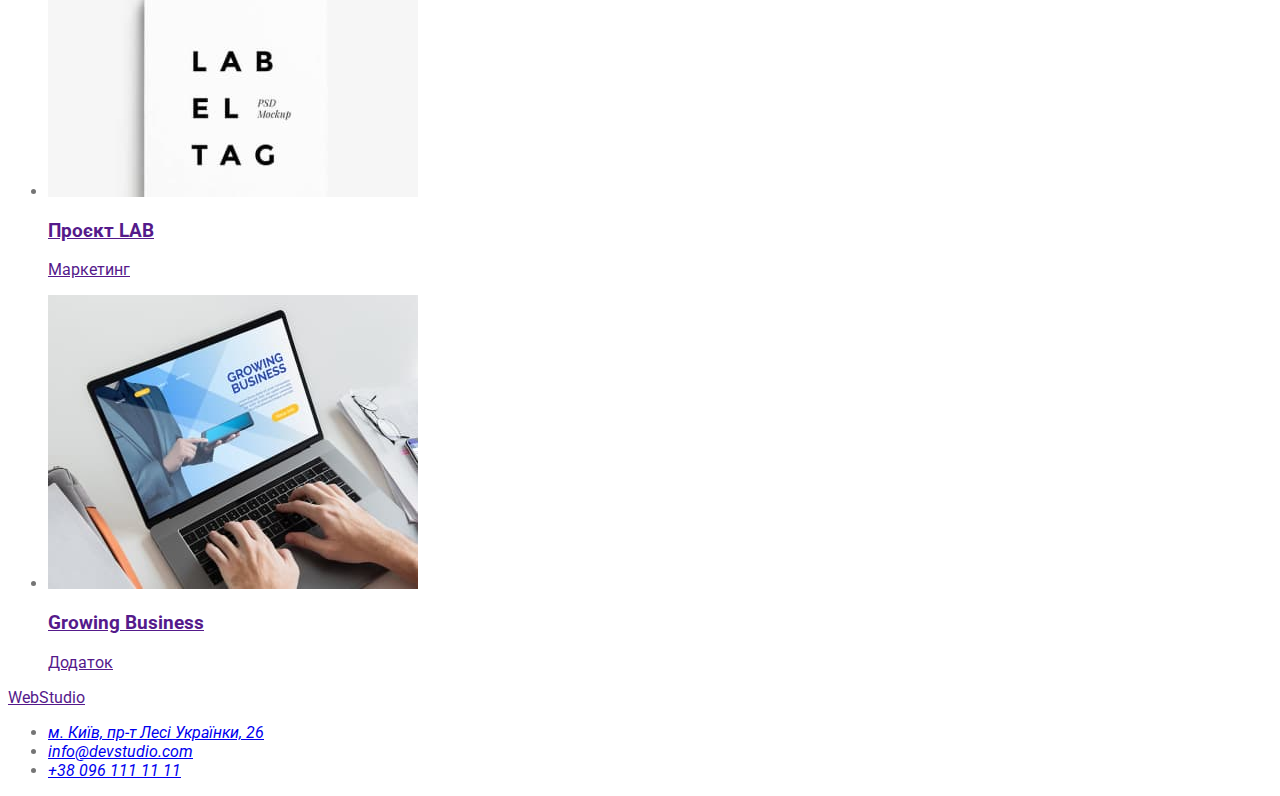
==== commit 748caecd: "1" ====
--- a/portfolio.html
+++ b/portfolio.html
@@ -6,26 +6,26 @@
     <meta name="viewport" content="width=device-width, initial-scale=1.0" />
     <title>Document</title>
     <link rel="stylesheet" href="css/style.css" />
+    <link rel="preconnect" href="https://fonts.gstatic.com" crossorigin>
     <link
       href="https://fonts.googleapis.com/css2?family=Raleway:wght@700&family=Roboto:wght@400;500;700;900&display=swap"
       rel="stylesheet"
     />
   </head>
   <body>
-    <header>
-      <a href="">WebStudio</a>
-      <nav>
-        <ul>
-          <li><a href="">Студія</a></li>
-          <li><a href="portfolio.html">Портфоліо</a></li>
-          <li><a href="">Контакти</a></li>
+    <header class="header">
+      <a href="" class="logo">WebStudio</a>
+      <nav class="site-nav">
+        <ul class="nav-items">
+          <li><a href="" class="nav-link">Студія</a></li>
+          <li><a href="./index.html" class="nav-link">Портфоліо</a></li>
+          <li><a href="" class="nav-link">Контакти</a></li>
         </ul>
       </nav>
-      <ul>
-        <li><a href="mailto:info@devstudio.com">info@devstudio.com</a></li>
-        <li><a href="tel:+380961111111">+38 096 111 11 11</a></li>
+      <ul class="head-adresses">
+        <li><a href="mailto:info@devstudio.com" class="head-adress">info@devstudio.com</a></li>
+        <li><a href="tel:+380961111111" class="head-adress">+38 096 111 11 11</a></li>
       </ul>
-    </header>
     <main>
       <section>
         <h1>Портфоліо</h1>
@@ -38,63 +38,107 @@
         </ul>
         <ul>
           <li>
-            <img src="images/cards/img.jpg" alt="laptop" width="370" />
-            <h3>Технокряк</h3>
-            <p>Веб-сайт</p>
+            <a href="">
+              <img src="images/cards/img.jpg" alt="laptop" width="370" />
+              <div>
+                <h3>Технокряк</h3>
+                <p>Веб-сайт</p>
+              </div>
+            </a>
           </li>
           <li>
-            <img src="images/cards/img(1).jpg" alt="players" width="370" />
-            <h3>Постер New Orlean vs Golden Star</h3>
-            <p>Дизайн</p>
+            <a href="">
+              <img src="images/cards/img(1).jpg" alt="players" width="370" />
+              <div>
+                <h3>Постер New Orlean vs Golden Star</h3>
+                <p>Дизайн</p>
+              </div>
+            </a>
           </li>
           <li>
-            <img src="images/cards/img(2).jpg" alt="restaurant" width="370" />
-            <h3>Ресторан Seafood</h3>
-            <p>Додаток</p>
+            <a href="">
+              <img src="images/cards/img(2).jpg" alt="restaurant" width="370" />
+              <div>
+                <h3>Ресторан Seafood</h3>
+                <p>Додаток</p>
+              </div>
+            </a>
           </li>
           <li>
-            <img src="images/cards/img(3).jpg" alt="headphones" width="370" />
-            <h3>Проєкт Prime</h3>
-            <p>Маркетинг</p>
+            <a href="">
+              <img src="images/cards/img(3).jpg" alt="headphones" width="370" />
+              <div>
+                <h3>Проєкт Prime</h3>
+                <p>Маркетинг</p>
+              </div>
+            </a>
           </li>
           <li>
-            <img src="images/cards/img(4).jpg" alt="boxes" width="370" />
-            <h3>Проєкт Boxes</h3>
-            <p>Додаток</p>
+            <a href="">
+              <img src="images/cards/img(4).jpg" alt="boxes" width="370" />
+              <div>
+                <h3>Проєкт Boxes</h3>
+                <p>Додаток</p>
+              </div>
+            </a>
           </li>
           <li>
-            <img src="images/cards/img(5).jpg" alt="monitor" width="370" />
-            <h3>Inspiration has no Borders</h3>
-            <p>Веб-сайт</p>
+            <a href="">
+              <img src="images/cards/img(5).jpg" alt="monitor" width="370" />
+              <div>
+                <h3>Inspiration has no Borders</h3>
+                <p>Веб-сайт</p>
+              </div>
+            </a>
           </li>
           <li>
-            <img src="images/cards/img(6).jpg" alt="book" width="370" />
-            <h3>Видання Limited Edition</h3>
-            <p>Дизайн</p>
+            <a href="">
+              <img src="images/cards/img(6).jpg" alt="book" width="370" />
+              <div>
+                <h3>Видання Limited Edition</h3>
+                <p>Дизайн</p>
+              </div>
+            </a>
           </li>
           <li>
-            <img src="images/cards/img(7).jpg" alt="label" width="370" />
-            <h3>Проєкт LAB</h3>
-            <p>Маркетинг</p>
+            <a href="">
+              <img src="images/cards/img(7).jpg" alt="label" width="370" />
+              <div>
+                <h3>Проєкт LAB</h3>
+                <p>Маркетинг</p>
+              </div>
+            </a>
           </li>
           <li>
-            <img src="images/cards/img(8).jpg" alt="laptop" width="370" />
-            <h3>Growing Business</h3>
-            <p>Додаток</p>
+            <a href="">
+              <img src="images/cards/img(8).jpg" alt="laptop" width="370" />
+              <div>
+                <h3>Growing Business</h3>
+                <p>Додаток</p>
+              </div>
+            </a>
           </li>
         </ul>
       </section>
     </main>
-    <footer>
-      <a href="">WebStudio</a>
+    <footer class="footer">
+      <a href="" class="logo">WebStudio</a>
       <address>
-        <ul>
-          <li><a>м. Київ, пр-т Лесі Українки, 26</a></li>
+        <ul class="foot-address">
           <li>
-            <a href="mailto:info@devstudio.com">info@devstudio.com</a>
+            <a
+              href="https://www.google.com/maps/place/%D0%B1%D1%83%D0%BB.+%D0%9B%D0%B5%D1%81%D0%B8+%D0%A3%D0%BA%D1%80%D0%B0%D0%B8%D0%BD%D0%BA%D0%B8,+26,+%D0%9A%D0%B8%D0%B5%D0%B2,+%D0%A3%D0%BA%D1%80%D0%B0%D0%B8%D0%BD%D0%B0,+02000/@50.4265807,30.5383858,17z/data=!3m1!4b1!4m5!3m4!1s0x40d4cf0e033ecbe9:0x57a4dffefec77da0!8m2!3d50.4265807!4d30.5383858"
+              target="_blank"
+              rel="noopener noreferrer"
+              class="foot-link"
+              >м. Київ, пр-т Лесі Українки, 26
+            </a>
           </li>
           <li>
-            <a href="tel:+380961111111">+38 096 111 11 11</a>
+            <a href="mailto:info@devstudio.com" class="foot-link">info@devstudio.com</a>
+          </li>
+          <li>
+            <a href="tel:+380961111111" class="foot-link">+38 096 111 11 11</a>
           </li>
         </ul>
       </address>
--- a/css/style.css
+++ b/css/style.css
@@ -16,6 +16,7 @@
 
 body {
   font-family: Roboto, sans-serif;
+  color: var(--primary-text-color);
 }
 
 .button.primary {
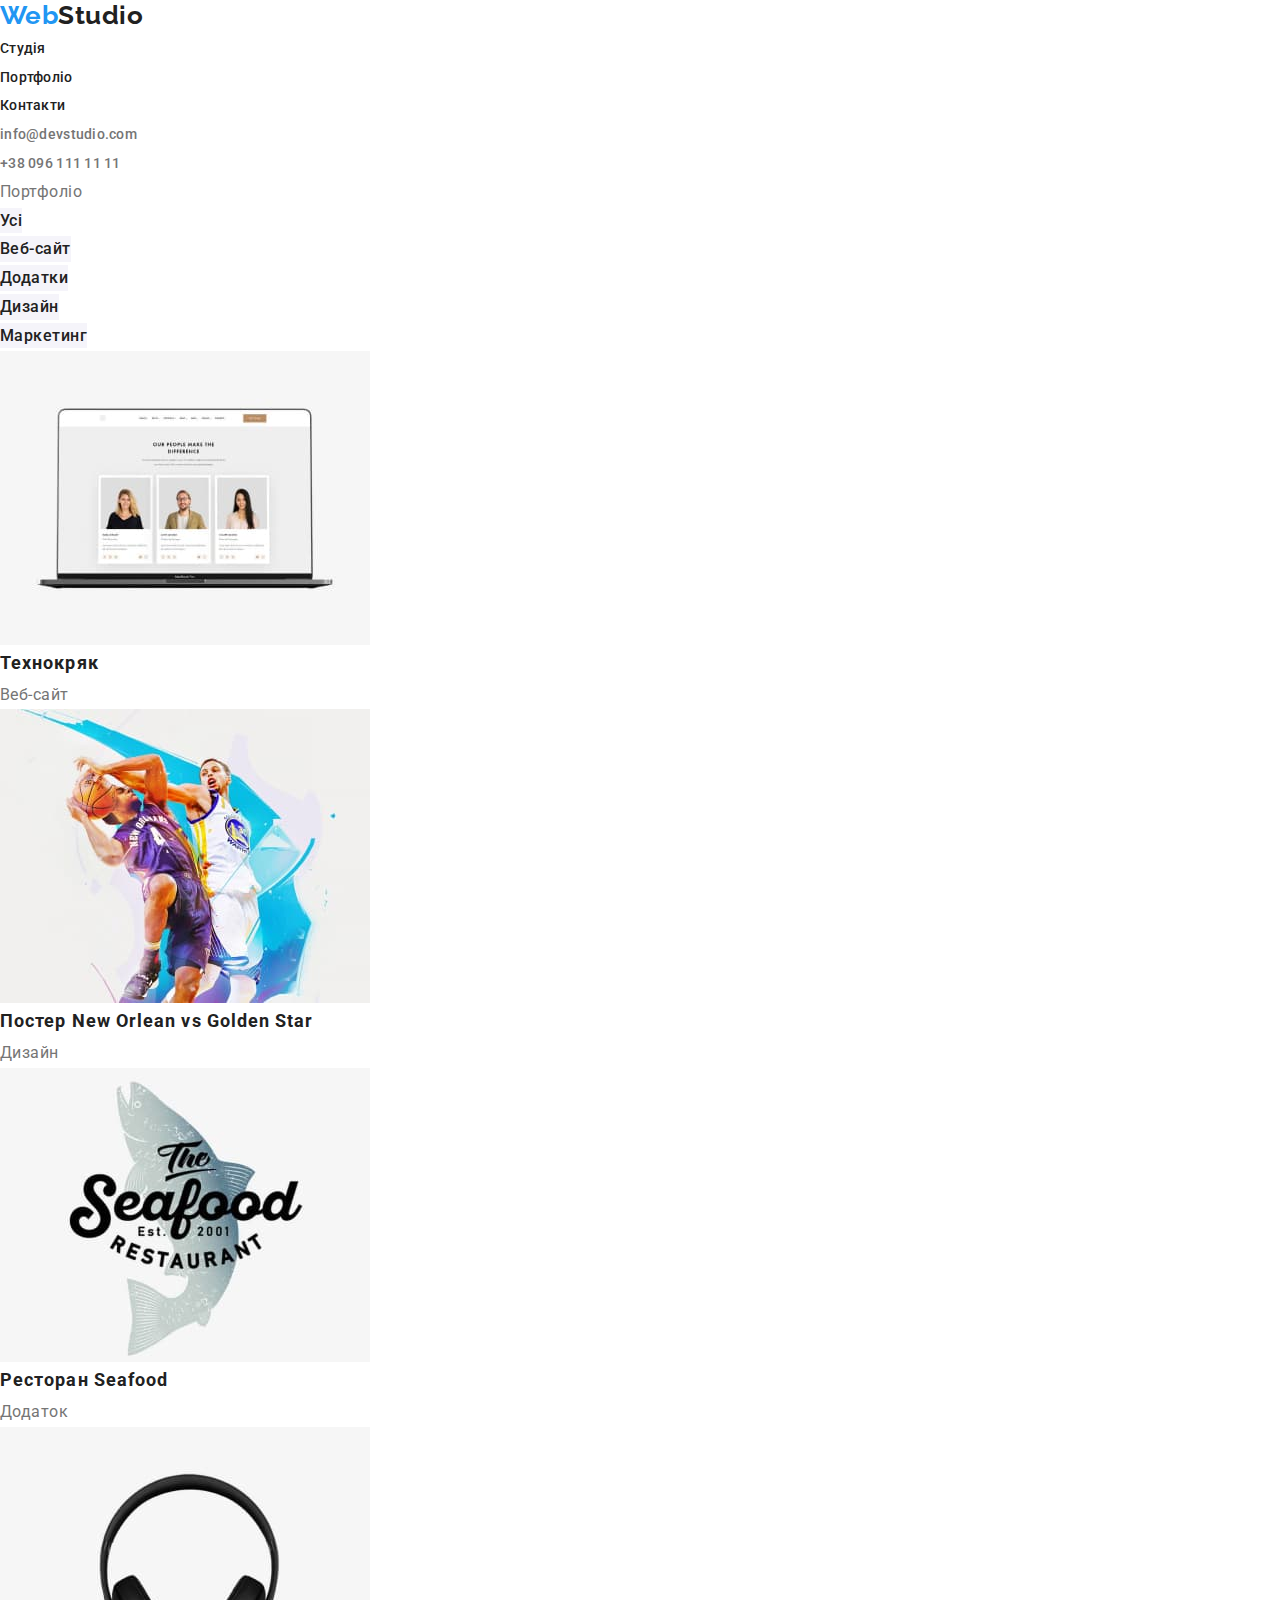
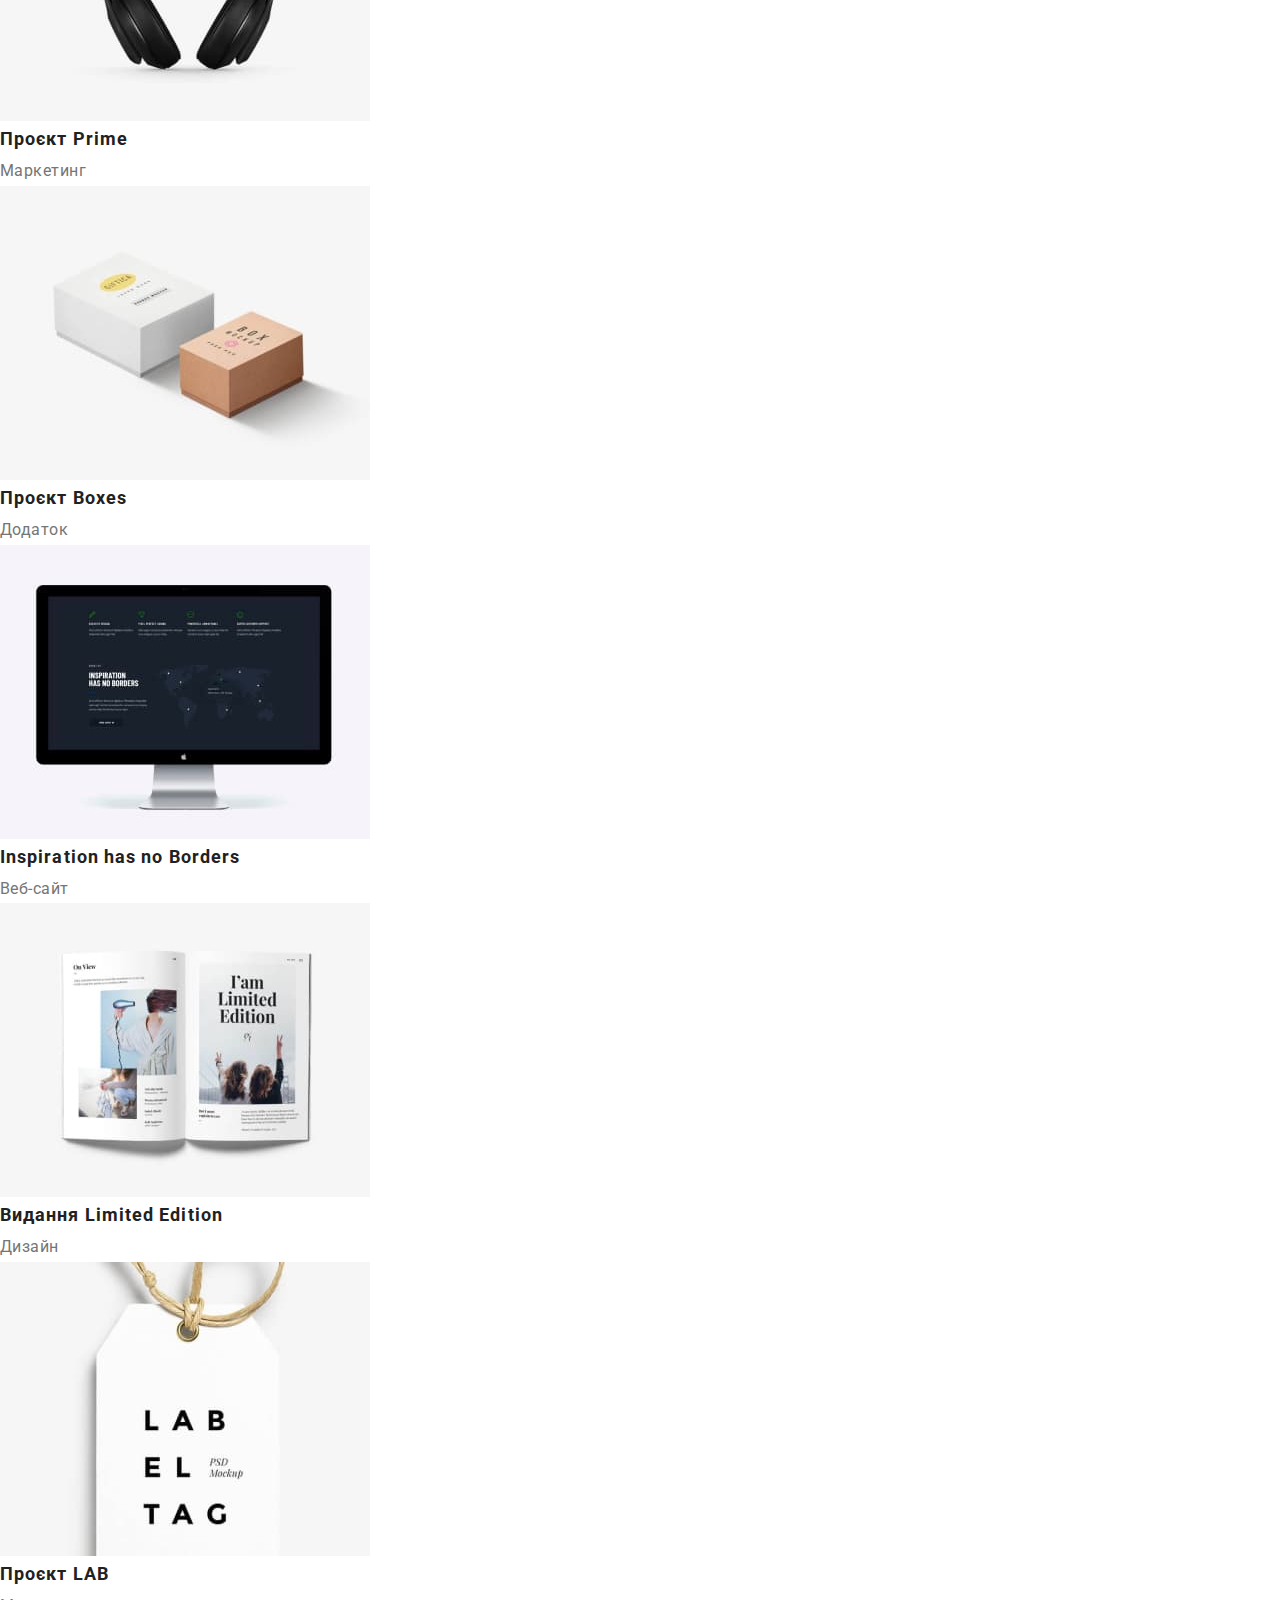
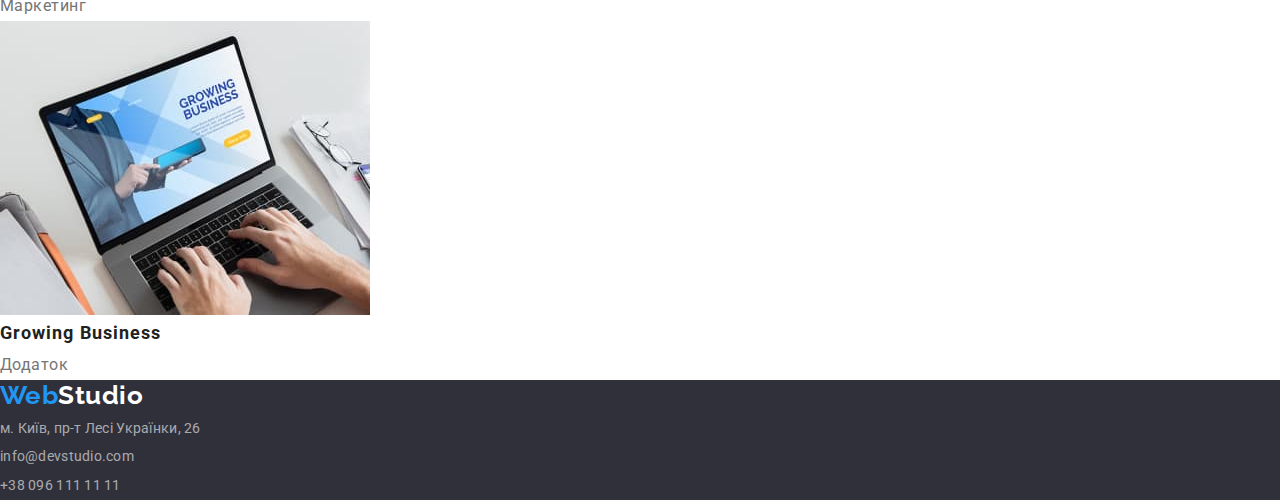
==== commit 9e31a232: "toSend" ====
--- a/portfolio.html
+++ b/portfolio.html
@@ -5,6 +5,7 @@
     <meta http-equiv="X-UA-Compatible" content="IE=edge" />
     <meta name="viewport" content="width=device-width, initial-scale=1.0" />
     <title>Document</title>
+    <link rel="stylesheet" href="css/common.css">
     <link rel="stylesheet" href="css/style.css" />
     <link rel="preconnect" href="https://fonts.gstatic.com" crossorigin>
     <link
@@ -14,35 +15,35 @@
   </head>
   <body>
     <header class="header">
-      <a href="" class="logo">WebStudio</a>
+      <a href="" class="header-logo"><span>Web</span>Studio</a>
       <nav class="site-nav">
         <ul class="nav-items">
-          <li><a href="" class="nav-link">Студія</a></li>
-          <li><a href="./index.html" class="nav-link">Портфоліо</a></li>
+          <li><a href="./index.html" class="nav-link">Студія</a></li>
+          <li><a href="" class="nav-link">Портфоліо</a></li>
           <li><a href="" class="nav-link">Контакти</a></li>
         </ul>
       </nav>
       <ul class="head-adresses">
-        <li><a href="mailto:info@devstudio.com" class="head-adress">info@devstudio.com</a></li>
-        <li><a href="tel:+380961111111" class="head-adress">+38 096 111 11 11</a></li>
+        <li><a href="mailto:info@devstudio.com" class="head-adr-link">info@devstudio.com</a></li>
+        <li><a href="tel:+380961111111" class="head-adr-link">+38 096 111 11 11</a></li>
       </ul>
     <main>
       <section>
         <h1>Портфоліо</h1>
         <ul>
-          <li><button type="button">Усі</button></li>
-          <li><button type="button">Веб-сайт</button></li>
-          <li><button type="button">Додатки</button></li>
-          <li><button type="button">Дизайн</button></li>
-          <li><button type="button">Маркетинг</button></li>
+          <li><button type="button" class="button">Усі</button></li>
+          <li><button type="button" class="button">Веб-сайт</button></li>
+          <li><button type="button" class="button">Додатки</button></li>
+          <li><button type="button" class="button">Дизайн</button></li>
+          <li><button type="button" class="button">Маркетинг</button></li>
         </ul>
-        <ul>
+        <ul class="portfolio-cards">
           <li>
             <a href="">
               <img src="images/cards/img.jpg" alt="laptop" width="370" />
               <div>
-                <h3>Технокряк</h3>
-                <p>Веб-сайт</p>
+                <h3 class="card-name">Технокряк</h3>
+                <p class="card-description">Веб-сайт</p>
               </div>
             </a>
           </li>
@@ -50,8 +51,8 @@
             <a href="">
               <img src="images/cards/img(1).jpg" alt="players" width="370" />
               <div>
-                <h3>Постер New Orlean vs Golden Star</h3>
-                <p>Дизайн</p>
+                <h3 class="card-name">Постер New Orlean vs Golden Star</h3>
+                <p class="card-description">Дизайн</p>
               </div>
             </a>
           </li>
@@ -59,8 +60,8 @@
             <a href="">
               <img src="images/cards/img(2).jpg" alt="restaurant" width="370" />
               <div>
-                <h3>Ресторан Seafood</h3>
-                <p>Додаток</p>
+                <h3 class="card-name">Ресторан Seafood</h3>
+                <p class="card-description">Додаток</p>
               </div>
             </a>
           </li>
@@ -68,8 +69,8 @@
             <a href="">
               <img src="images/cards/img(3).jpg" alt="headphones" width="370" />
               <div>
-                <h3>Проєкт Prime</h3>
-                <p>Маркетинг</p>
+                <h3 class="card-name">Проєкт Prime</h3>
+                <p class="card-description">Маркетинг</p>
               </div>
             </a>
           </li>
@@ -77,8 +78,8 @@
             <a href="">
               <img src="images/cards/img(4).jpg" alt="boxes" width="370" />
               <div>
-                <h3>Проєкт Boxes</h3>
-                <p>Додаток</p>
+                <h3 class="card-name">Проєкт Boxes</h3>
+                <p class="card-description">Додаток</p>
               </div>
             </a>
           </li>
@@ -86,8 +87,8 @@
             <a href="">
               <img src="images/cards/img(5).jpg" alt="monitor" width="370" />
               <div>
-                <h3>Inspiration has no Borders</h3>
-                <p>Веб-сайт</p>
+                <h3 class="card-name">Inspiration has no Borders</h3>
+                <p class="card-description">Веб-сайт</p>
               </div>
             </a>
           </li>
@@ -95,8 +96,8 @@
             <a href="">
               <img src="images/cards/img(6).jpg" alt="book" width="370" />
               <div>
-                <h3>Видання Limited Edition</h3>
-                <p>Дизайн</p>
+                <h3 class="card-name">Видання Limited Edition</h3>
+                <p class="card-description">Дизайн</p>
               </div>
             </a>
           </li>
@@ -104,8 +105,8 @@
             <a href="">
               <img src="images/cards/img(7).jpg" alt="label" width="370" />
               <div>
-                <h3>Проєкт LAB</h3>
-                <p>Маркетинг</p>
+                <h3 class="card-name">Проєкт LAB</h3>
+                <p class="card-description">Маркетинг</p>
               </div>
             </a>
           </li>
@@ -113,8 +114,8 @@
             <a href="">
               <img src="images/cards/img(8).jpg" alt="laptop" width="370" />
               <div>
-                <h3>Growing Business</h3>
-                <p>Додаток</p>
+                <h3 class="card-name">Growing Business</h3>
+                <p class="card-description">Додаток</p>
               </div>
             </a>
           </li>
@@ -122,7 +123,7 @@
       </section>
     </main>
     <footer class="footer">
-      <a href="" class="logo">WebStudio</a>
+      <a href="" class="footer-logo"><span>Web</span>Studio</a>
       <address>
         <ul class="foot-address">
           <li>
@@ -130,15 +131,15 @@
               href="https://www.google.com/maps/place/%D0%B1%D1%83%D0%BB.+%D0%9B%D0%B5%D1%81%D0%B8+%D0%A3%D0%BA%D1%80%D0%B0%D0%B8%D0%BD%D0%BA%D0%B8,+26,+%D0%9A%D0%B8%D0%B5%D0%B2,+%D0%A3%D0%BA%D1%80%D0%B0%D0%B8%D0%BD%D0%B0,+02000/@50.4265807,30.5383858,17z/data=!3m1!4b1!4m5!3m4!1s0x40d4cf0e033ecbe9:0x57a4dffefec77da0!8m2!3d50.4265807!4d30.5383858"
               target="_blank"
               rel="noopener noreferrer"
-              class="foot-link"
+              class="foot-adr-link"
               >м. Київ, пр-т Лесі Українки, 26
             </a>
           </li>
           <li>
-            <a href="mailto:info@devstudio.com" class="foot-link">info@devstudio.com</a>
+            <a href="mailto:info@devstudio.com" class="foot-adr-link">info@devstudio.com</a>
           </li>
           <li>
-            <a href="tel:+380961111111" class="foot-link">+38 096 111 11 11</a>
+            <a href="tel:+380961111111" class="foot-adr-link">+38 096 111 11 11</a>
           </li>
         </ul>
       </address>
--- a/css/common.css
+++ b/css/common.css
@@ -0,0 +1,51 @@
+/*Обнуление*/
+*,
+*::before,
+*::after {
+  padding: 0;
+  margin: 0;
+  border: 0;
+  box-sizing: border-box;
+}
+a {
+  text-decoration: none;
+}
+ul,
+ol,
+li {
+  list-style: none;
+}
+img {
+  vertical-align: top;
+}
+h1,
+h2,
+h3,
+h4,
+h5,
+h6 {
+  font-weight: inherit;
+  font-size: inherit;
+}
+/*---------------------------------------------------------------------------*/
+
+:root {
+  --primary-text-color: #757575;
+  --title-text-color: #212121;
+  --accent-color: #2196f3;
+  --primary-bk-color: #f5f5f5;
+  --secondary-bk-color: #f5f4fa;
+  --bk-white-color: #ffffff;
+  --bk-dark-color: #2f303a;
+  --button-bk-color: #F5F4FA;
+}
+body {
+  font-family: Roboto, sans-serif;
+  color: var(--primary-text-color);
+  background-color: var(--primary-bk-color);
+  font-style: normal;
+  font-weight: 400;
+  font-size: 16px;
+  line-height: 1.8;
+  letter-spacing: 0.03em;
+}
--- a/css/style.css
+++ b/css/style.css
@@ -1,21 +1,142 @@
-/* main-color  #212121
-   second-color #757575
-   backgr-color #F5F5F5
-  secback-color #F5F4FA
-   accent-color #2196F3
-*/
-
-:root {
-  --primary-text-color: #757575;
-  --title-text-color: #212121;
-  --accent-color: #2196f3;
-  --primary-bk-color: #f5f5f5;
-  --secondary-bk-color: #f5f4fa;
-  --bk--white-color: #ffffff;
+.header {
+  background-color: var(--bk-white-color);
+}
+.header-logo {
+  font-family: Raleway, sans-serif;
+  font-weight: 700;
+  font-size: 26px;
+  line-height: 1.19;
+  color: var(--title-text-color);
+}
+.header-logo span {
+  color: var(--accent-color);
+}
+.site-nav .nav-link {
+  font-weight: 500;
+  font-size: 14px;
+  line-height: 1.14;
+  letter-spacing: 0.02em;
+  color: var(--title-text-color);
+}
+.nav-link:hover,
+.nav-link:focus {
+  color: var(--accent-color);
+}
+.head-adr-link {
+  font-weight: 500;
+  font-size: 14px;
+  line-height: 1.14;
+  letter-spacing: 0.02em;
+  color: var(--primary-text-color);
+}
+.head-adr-link:hover,
+.head-adr-link:focus {
+  color: var(--accent-color);
+}
+.hero {
+  background-color: var(--bk-dark-color);
+}
+.hero-title {
+  font-weight: 900;
+  font-size: 44px;
+  line-height: 1.36;
+  text-align: center;
+  letter-spacing: 0.06em;
+  text-transform: uppercase;
+  color: var(--bk-white-color);
+}
+.hero-button {
+  font: inherit;
+  font-weight: 700;
+  font-size: 16px;
+  line-height: 1.9;
+  letter-spacing: 0.06em;
+  color: var(--bk-white-color);
+  background-color: var(--accent-color);
+}
+.hero-button:hover {
+  cursor: pointer;
+}
+.advantages,
+.occupations {
+  background-color: var(--primary-bk-color);
+}
+.advantage-title {
+  font-weight: 700;
+  font-size: 14px;
+  line-height: 1.14;
+  text-transform: uppercase;
+  color: var(--title-text-color);
+}
+.section-title {
+  font-weight: 700;
+  font-size: 36px;
+  line-height: 1.16;
+  text-align: center;
+  color: var(--title-text-color);
+}
+.team {
+  background-color: var(--secondary-bk-color);
+}
+.member-name {
+  font-weight: 500;
+  font-size: 16px;
+  text-align: center;
+  color: var(--title-text-color);
+}
+.member-job {
+  text-align: center;
+}
+.footer {
+  background-color: var(--bk-dark-color);
+}
+.footer-logo {
+  font-family: 'Raleway', sans-serif;
+  font-weight: 700;
+  font-size: 26px;
+  line-height: 1.19;
+  color: var(--bk-white-color);
+}
+.footer-logo span {
+  color: var(--accent-color);
+}
+.foot-adr-link {
+  font-size: 14px;
+  line-height: 1.17;
+  letter-spacing: 0.02em;
+  color: var(--primary-text-color);
+  color: rgba(255, 255, 255, 0.6);
+  font-style: normal;
+}
+.foot-adr-link:hover,
+.foot-adr-link:focus {
+  color: var(--bk-white-color);
+}
+/*-------------------------------- Портфоліо ----------------------------*/
+.button {
+  font: inherit;
+  font-weight: 500;
+  font-size: 16px;
+  line-height: 1.6;
+  letter-spacing: 0.03em;
+  color: var(--title-text-color);
+  background-color: var(--button-bk-color);
+}
+.button:hover,
+.button:focus {
+  color: var(--bk-white-color);
+  background-color: var(--accent-color);
+  cursor: pointer;
 }
 
-body {
-  font-family: Roboto, sans-serif;
+.card-name {
+  font-weight: 700;
+  font-size: 18px;
+  line-height: 2;
+  letter-spacing: 0.06em;
+  color: var(--title-text-color);
+}
+.card-description {
   color: var(--primary-text-color);
 }
 
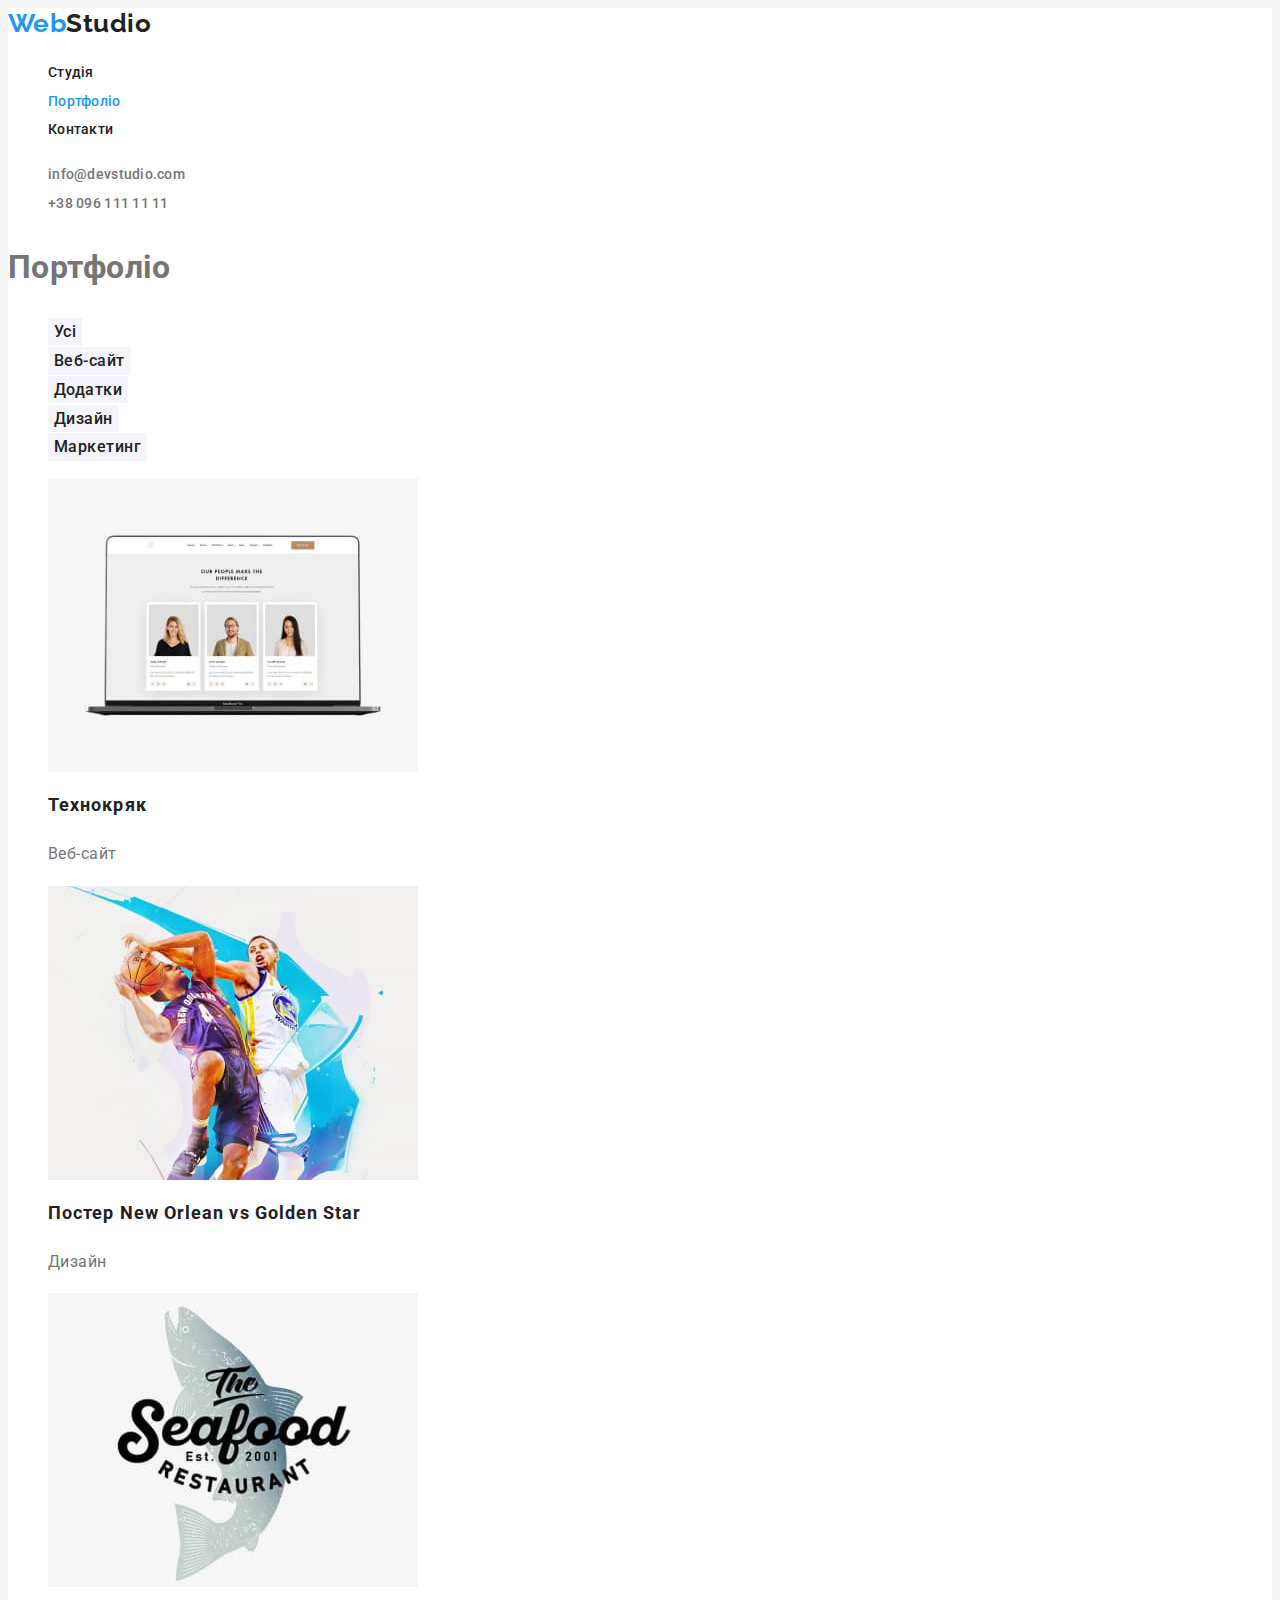
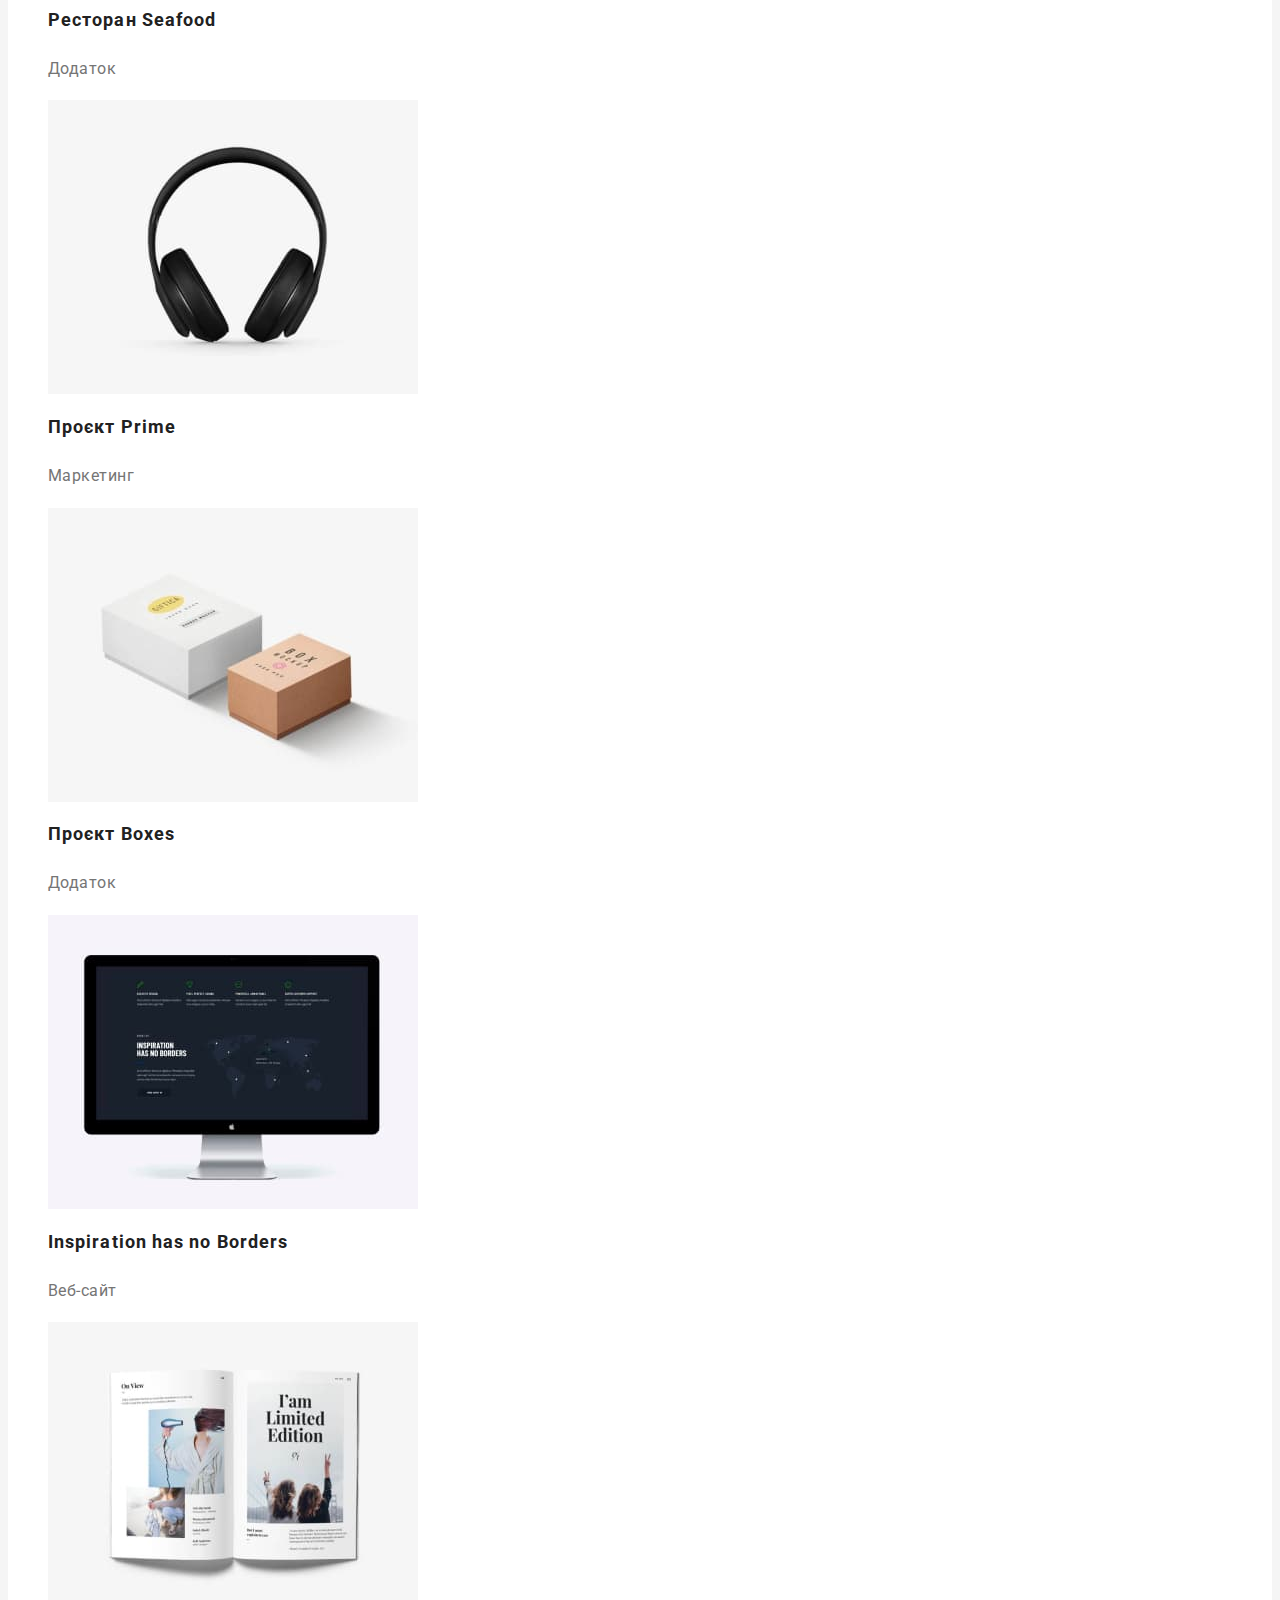
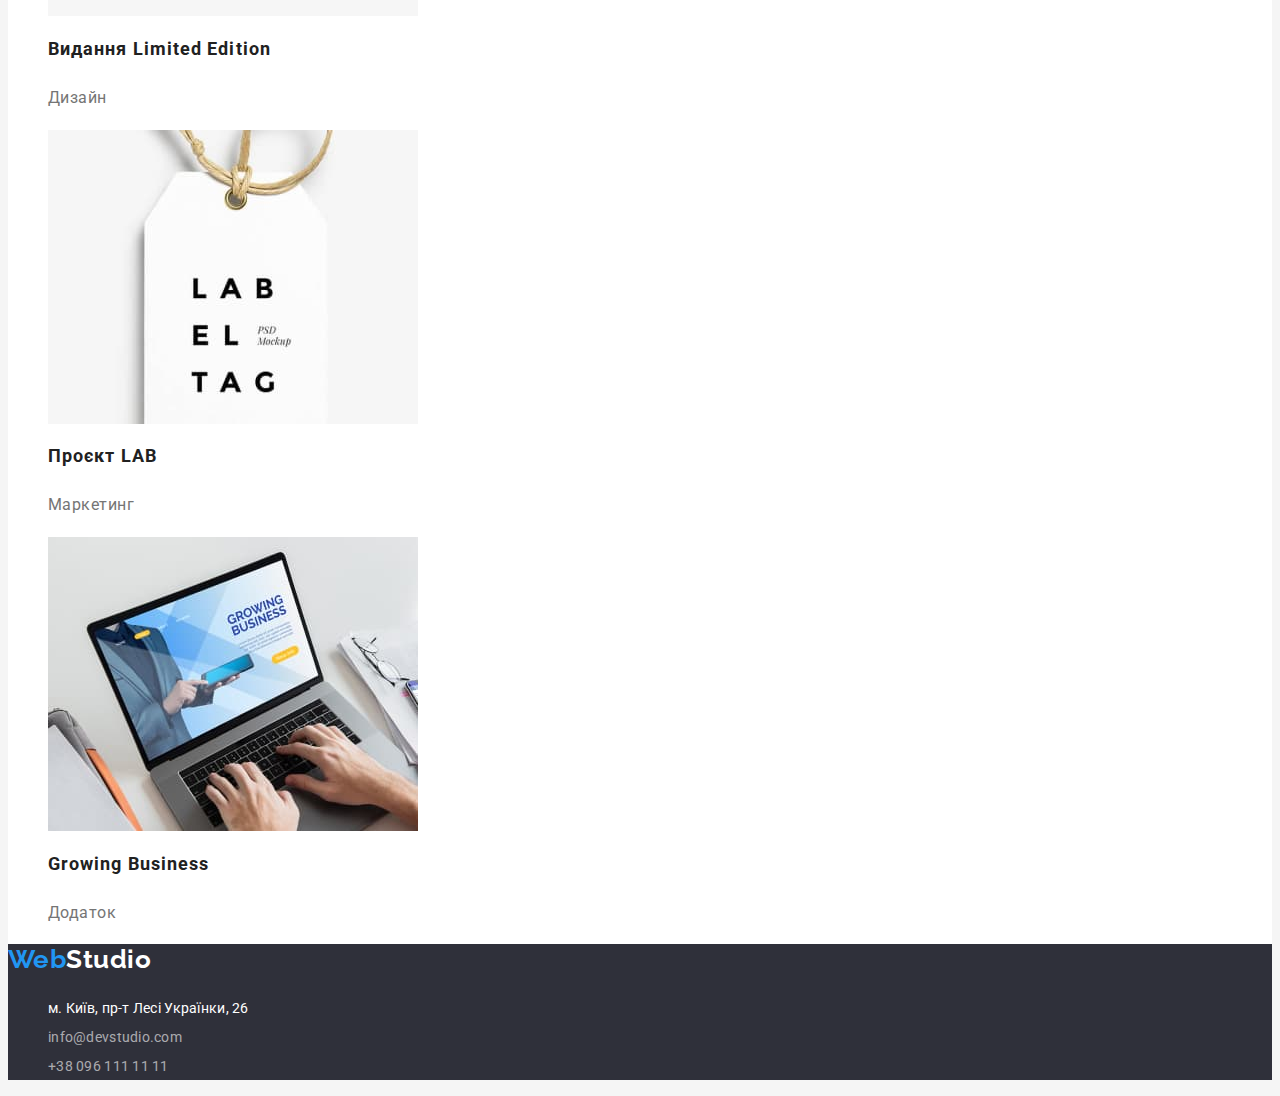
==== commit eb461821: "corrected" ====
--- a/portfolio.html
+++ b/portfolio.html
@@ -19,7 +19,7 @@
       <nav class="site-nav">
         <ul class="nav-items">
           <li><a href="./index.html" class="nav-link">Студія</a></li>
-          <li><a href="" class="nav-link">Портфоліо</a></li>
+          <li><a href="" class="nav-link current">Портфоліо</a></li>
           <li><a href="" class="nav-link">Контакти</a></li>
         </ul>
       </nav>
@@ -42,7 +42,7 @@
             <a href="">
               <img src="images/cards/img.jpg" alt="laptop" width="370" />
               <div>
-                <h3 class="card-name">Технокряк</h3>
+                <h2 class="card-name">Технокряк</h2>
                 <p class="card-description">Веб-сайт</p>
               </div>
             </a>
@@ -51,7 +51,7 @@
             <a href="">
               <img src="images/cards/img(1).jpg" alt="players" width="370" />
               <div>
-                <h3 class="card-name">Постер New Orlean vs Golden Star</h3>
+                <h2 class="card-name">Постер New Orlean vs Golden Star</h2>
                 <p class="card-description">Дизайн</p>
               </div>
             </a>
@@ -60,7 +60,7 @@
             <a href="">
               <img src="images/cards/img(2).jpg" alt="restaurant" width="370" />
               <div>
-                <h3 class="card-name">Ресторан Seafood</h3>
+                <h2 class="card-name">Ресторан Seafood</h2>
                 <p class="card-description">Додаток</p>
               </div>
             </a>
@@ -69,7 +69,7 @@
             <a href="">
               <img src="images/cards/img(3).jpg" alt="headphones" width="370" />
               <div>
-                <h3 class="card-name">Проєкт Prime</h3>
+                <h2 class="card-name">Проєкт Prime</h2>
                 <p class="card-description">Маркетинг</p>
               </div>
             </a>
@@ -78,7 +78,7 @@
             <a href="">
               <img src="images/cards/img(4).jpg" alt="boxes" width="370" />
               <div>
-                <h3 class="card-name">Проєкт Boxes</h3>
+                <h2 class="card-name">Проєкт Boxes</h2>
                 <p class="card-description">Додаток</p>
               </div>
             </a>
@@ -87,7 +87,7 @@
             <a href="">
               <img src="images/cards/img(5).jpg" alt="monitor" width="370" />
               <div>
-                <h3 class="card-name">Inspiration has no Borders</h3>
+                <h2 class="card-name">Inspiration has no Borders</h2>
                 <p class="card-description">Веб-сайт</p>
               </div>
             </a>
@@ -96,7 +96,7 @@
             <a href="">
               <img src="images/cards/img(6).jpg" alt="book" width="370" />
               <div>
-                <h3 class="card-name">Видання Limited Edition</h3>
+                <h2 class="card-name">Видання Limited Edition</h2>
                 <p class="card-description">Дизайн</p>
               </div>
             </a>
@@ -105,7 +105,7 @@
             <a href="">
               <img src="images/cards/img(7).jpg" alt="label" width="370" />
               <div>
-                <h3 class="card-name">Проєкт LAB</h3>
+                <h2 class="card-name">Проєкт LAB</h2>
                 <p class="card-description">Маркетинг</p>
               </div>
             </a>
@@ -114,7 +114,7 @@
             <a href="">
               <img src="images/cards/img(8).jpg" alt="laptop" width="370" />
               <div>
-                <h3 class="card-name">Growing Business</h3>
+                <h2 class="card-name">Growing Business</h2>
                 <p class="card-description">Додаток</p>
               </div>
             </a>
@@ -131,7 +131,7 @@
               href="https://www.google.com/maps/place/%D0%B1%D1%83%D0%BB.+%D0%9B%D0%B5%D1%81%D0%B8+%D0%A3%D0%BA%D1%80%D0%B0%D0%B8%D0%BD%D0%BA%D0%B8,+26,+%D0%9A%D0%B8%D0%B5%D0%B2,+%D0%A3%D0%BA%D1%80%D0%B0%D0%B8%D0%BD%D0%B0,+02000/@50.4265807,30.5383858,17z/data=!3m1!4b1!4m5!3m4!1s0x40d4cf0e033ecbe9:0x57a4dffefec77da0!8m2!3d50.4265807!4d30.5383858"
               target="_blank"
               rel="noopener noreferrer"
-              class="foot-adr-link"
+              class="foot-adr-link current"
               >м. Київ, пр-т Лесі Українки, 26
             </a>
           </li>
--- a/css/common.css
+++ b/css/common.css
@@ -1,12 +1,4 @@
 /*Обнуление*/
-*,
-*::before,
-*::after {
-  padding: 0;
-  margin: 0;
-  border: 0;
-  box-sizing: border-box;
-}
 a {
   text-decoration: none;
 }
@@ -18,15 +10,7 @@
 img {
   vertical-align: top;
 }
-h1,
-h2,
-h3,
-h4,
-h5,
-h6 {
-  font-weight: inherit;
-  font-size: inherit;
-}
+
 /*---------------------------------------------------------------------------*/
 
 :root {
@@ -37,7 +21,7 @@
   --secondary-bk-color: #f5f4fa;
   --bk-white-color: #ffffff;
   --bk-dark-color: #2f303a;
-  --button-bk-color: #F5F4FA;
+  --button-bk-color: #f5f4fa;
 }
 body {
   font-family: Roboto, sans-serif;
--- a/css/style.css
+++ b/css/style.css
@@ -17,6 +17,9 @@
   line-height: 1.14;
   letter-spacing: 0.02em;
   color: var(--title-text-color);
+}
+.nav-link.current {
+  color: var(--accent-color);
 }
 .nav-link:hover,
 .nav-link:focus {
@@ -53,6 +56,7 @@
   letter-spacing: 0.06em;
   color: var(--bk-white-color);
   background-color: var(--accent-color);
+  border: none;
 }
 .hero-button:hover {
   cursor: pointer;
@@ -68,6 +72,10 @@
   text-transform: uppercase;
   color: var(--title-text-color);
 }
+.advantage-text {
+  font-size: 14px;
+  line-height: 1.7;
+}
 .section-title {
   font-weight: 700;
   font-size: 36px;
@@ -75,6 +83,7 @@
   text-align: center;
   color: var(--title-text-color);
 }
+
 .team {
   background-color: var(--secondary-bk-color);
 }
@@ -86,6 +95,8 @@
 }
 .member-job {
   text-align: center;
+  font-size: 16px;
+  line-height: 1.19;
 }
 .footer {
   background-color: var(--bk-dark-color);
@@ -112,6 +123,9 @@
 .foot-adr-link:focus {
   color: var(--bk-white-color);
 }
+.foot-adr-link.current {
+  color: var(--bk-white-color);
+}
 /*-------------------------------- Портфоліо ----------------------------*/
 .button {
   font: inherit;
@@ -121,6 +135,7 @@
   letter-spacing: 0.03em;
   color: var(--title-text-color);
   background-color: var(--button-bk-color);
+  border: none;
 }
 .button:hover,
 .button:focus {
@@ -128,7 +143,6 @@
   background-color: var(--accent-color);
   cursor: pointer;
 }
-
 .card-name {
   font-weight: 700;
   font-size: 18px;
@@ -138,6 +152,8 @@
 }
 .card-description {
   color: var(--primary-text-color);
+  font-size: 16px;
+  line-height: 1.9;
 }
 
 .button.primary {
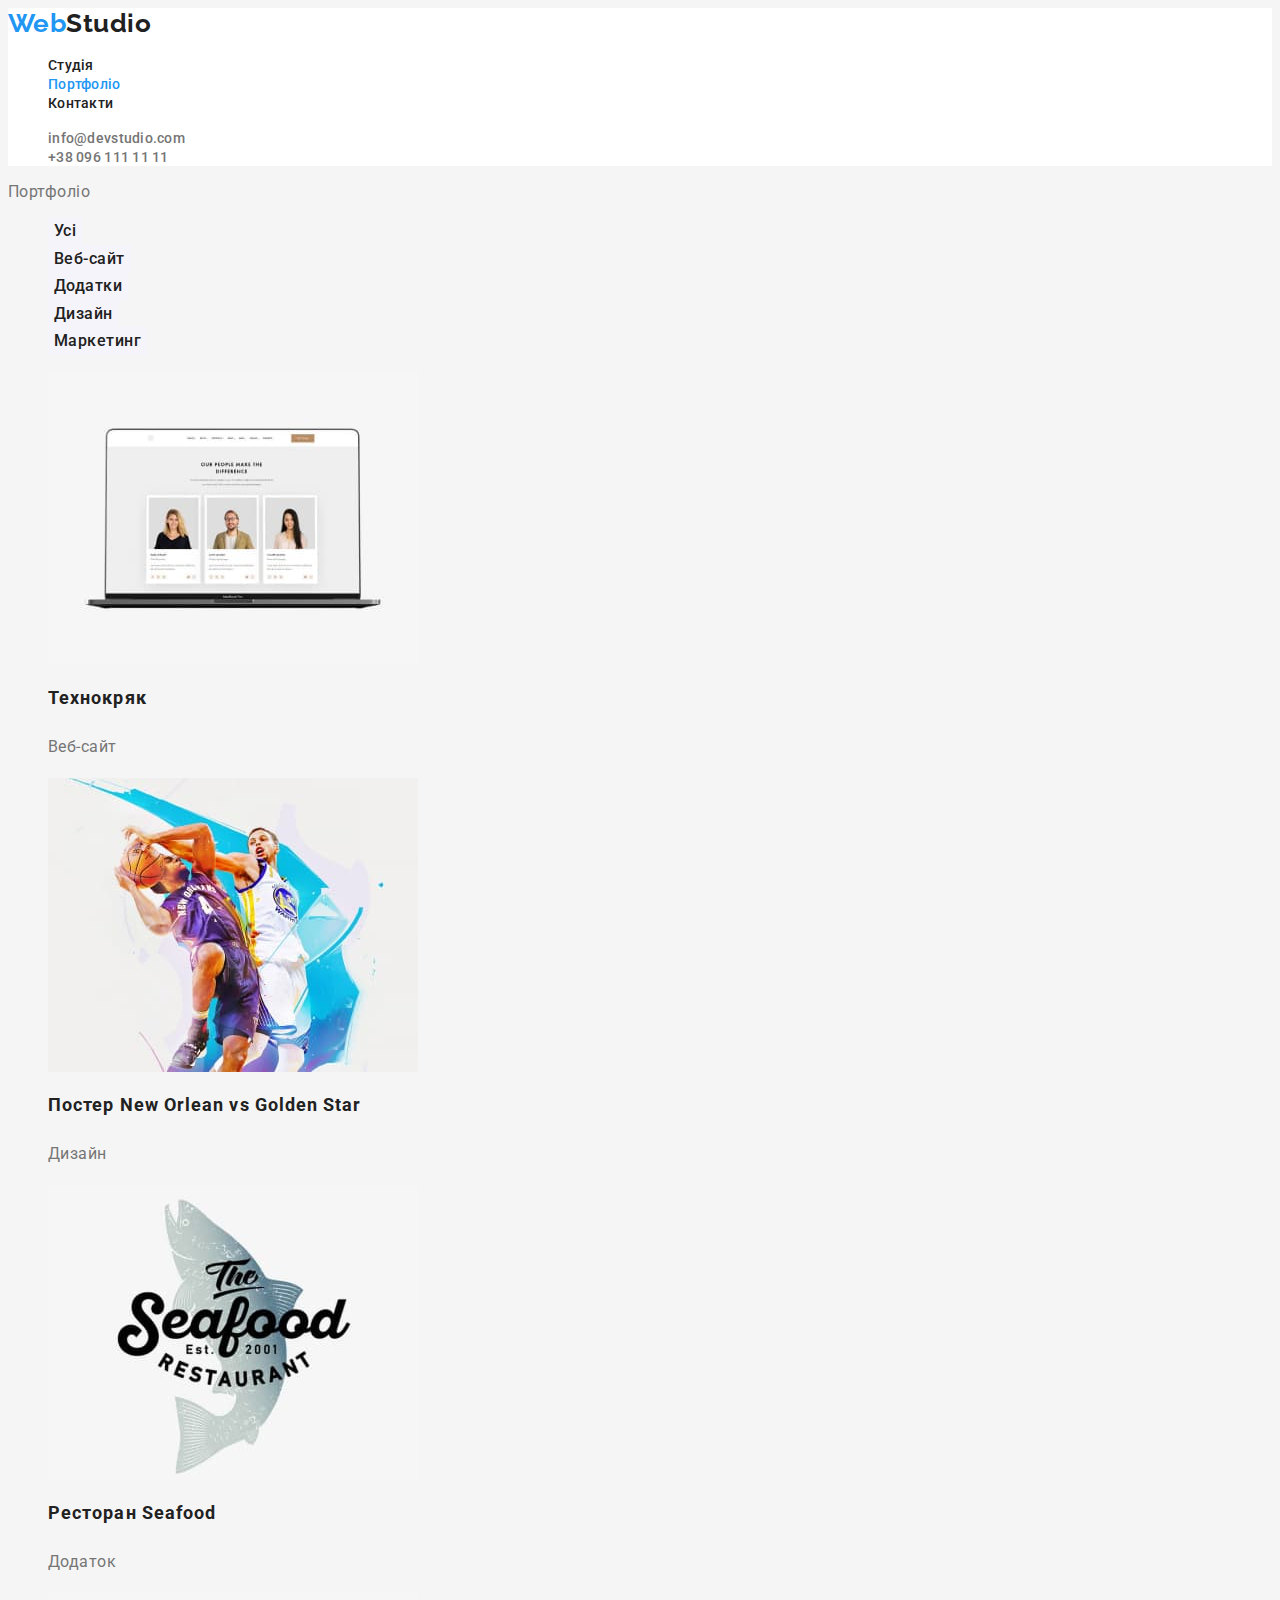
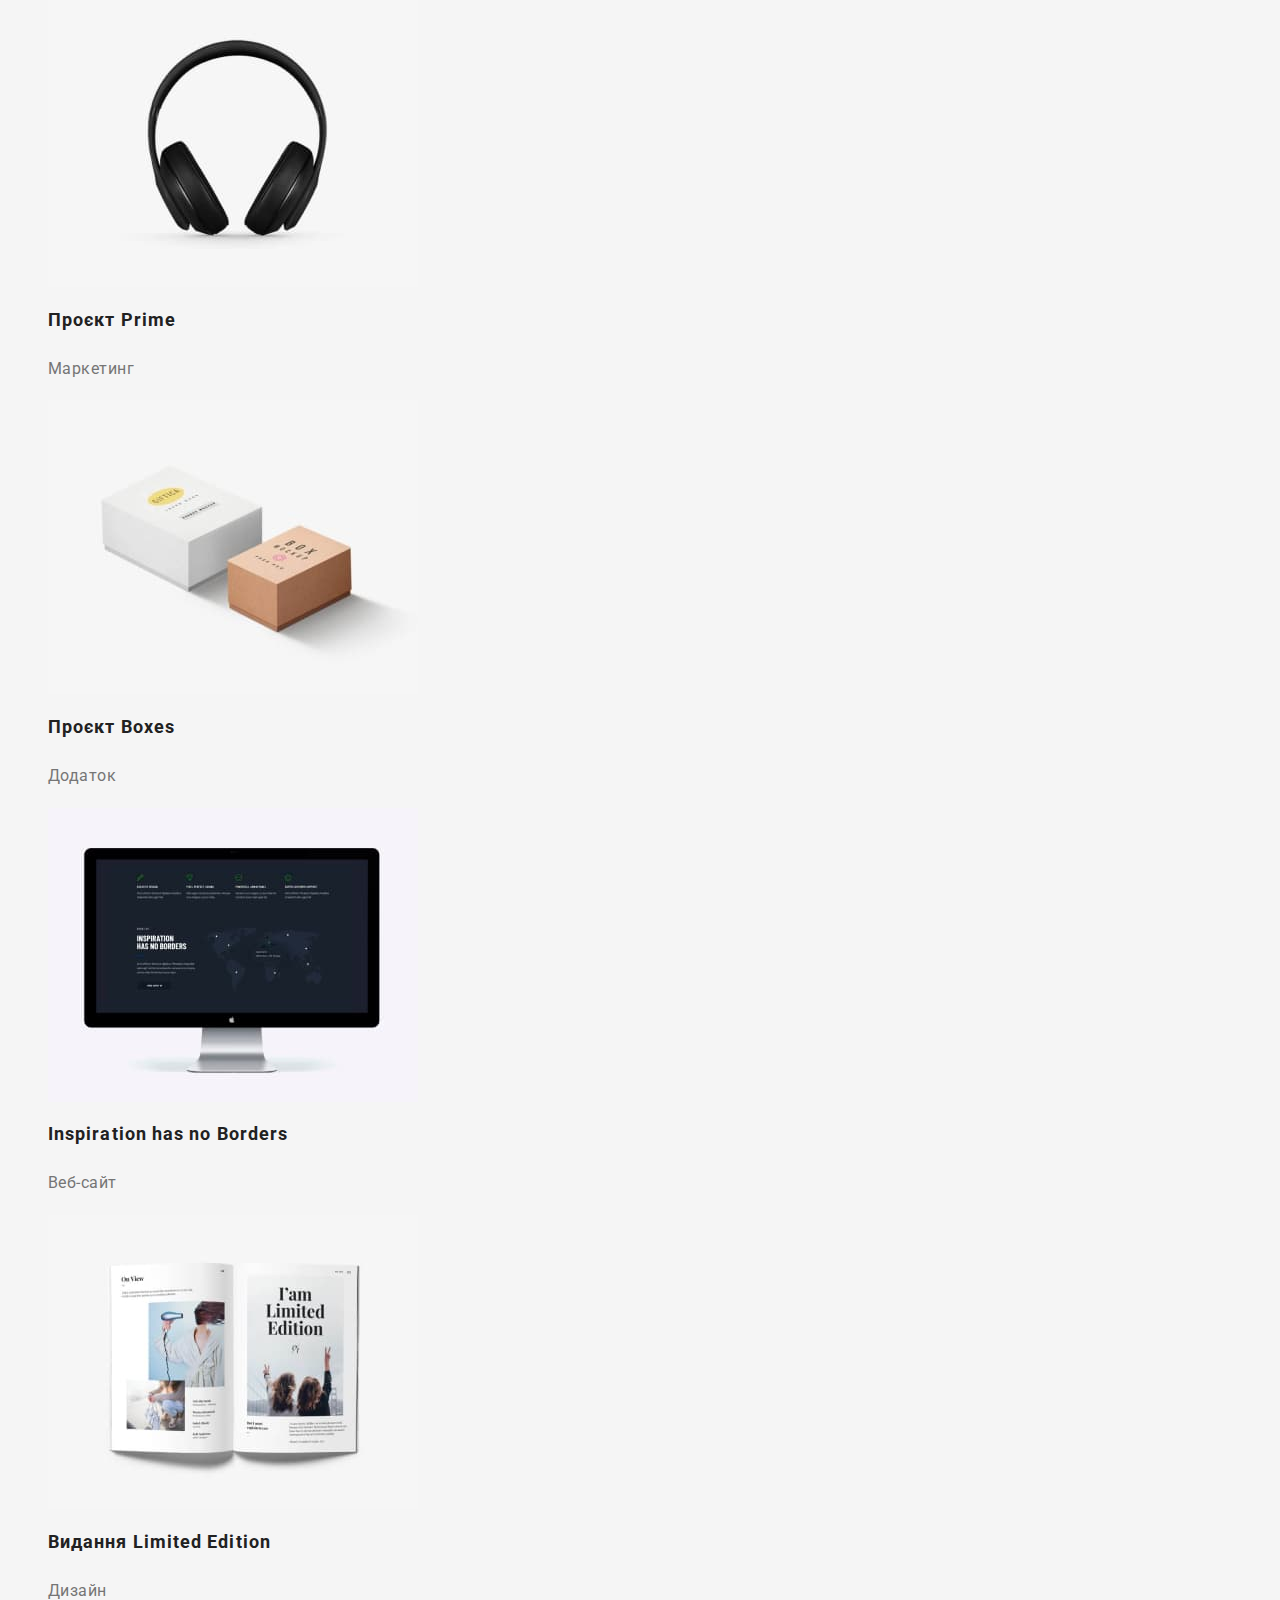
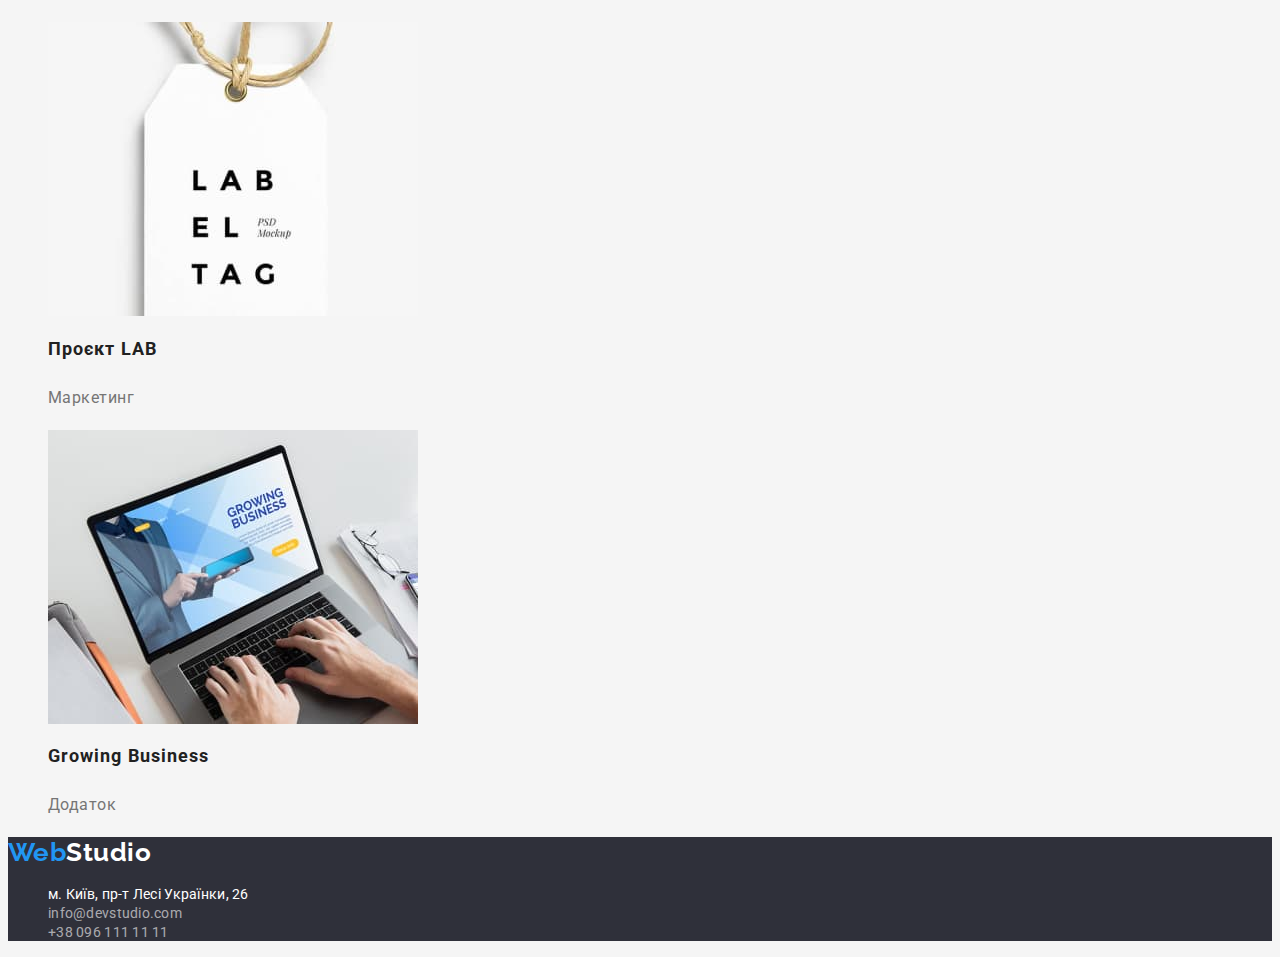
==== commit 94a0bb73: "done" ====
--- a/portfolio.html
+++ b/portfolio.html
@@ -5,13 +5,13 @@
     <meta http-equiv="X-UA-Compatible" content="IE=edge" />
     <meta name="viewport" content="width=device-width, initial-scale=1.0" />
     <title>Document</title>
-    <link rel="stylesheet" href="css/common.css">
-    <link rel="stylesheet" href="css/style.css" />
-    <link rel="preconnect" href="https://fonts.gstatic.com" crossorigin>
+    <link rel="preconnect" href="https://fonts.gstatic.com" crossorigin />
     <link
       href="https://fonts.googleapis.com/css2?family=Raleway:wght@700&family=Roboto:wght@400;500;700;900&display=swap"
       rel="stylesheet"
     />
+    <link rel="stylesheet" href="css/common.css" />
+    <link rel="stylesheet" href="css/style.css" />
   </head>
   <body>
     <header class="header">
@@ -27,6 +27,7 @@
         <li><a href="mailto:info@devstudio.com" class="head-adr-link">info@devstudio.com</a></li>
         <li><a href="tel:+380961111111" class="head-adr-link">+38 096 111 11 11</a></li>
       </ul>
+    </header>
     <main>
       <section>
         <h1>Портфоліо</h1>
--- a/css/common.css
+++ b/css/common.css
@@ -10,7 +10,15 @@
 img {
   vertical-align: top;
 }
-
+h1,
+h2,
+h3,
+h4,
+h5,
+h6 {
+  font-weight: inherit;
+  font-size: inherit;
+}
 /*---------------------------------------------------------------------------*/
 
 :root {
@@ -29,7 +37,5 @@
   background-color: var(--primary-bk-color);
   font-style: normal;
   font-weight: 400;
-  font-size: 16px;
-  line-height: 1.8;
   letter-spacing: 0.03em;
 }
--- a/css/style.css
+++ b/css/style.css
@@ -89,9 +89,10 @@
 }
 .member-name {
   font-weight: 500;
-  font-size: 16px;
   text-align: center;
   color: var(--title-text-color);
+  font-size: 16px;
+  line-height: 1.8;
 }
 .member-job {
   text-align: center;
